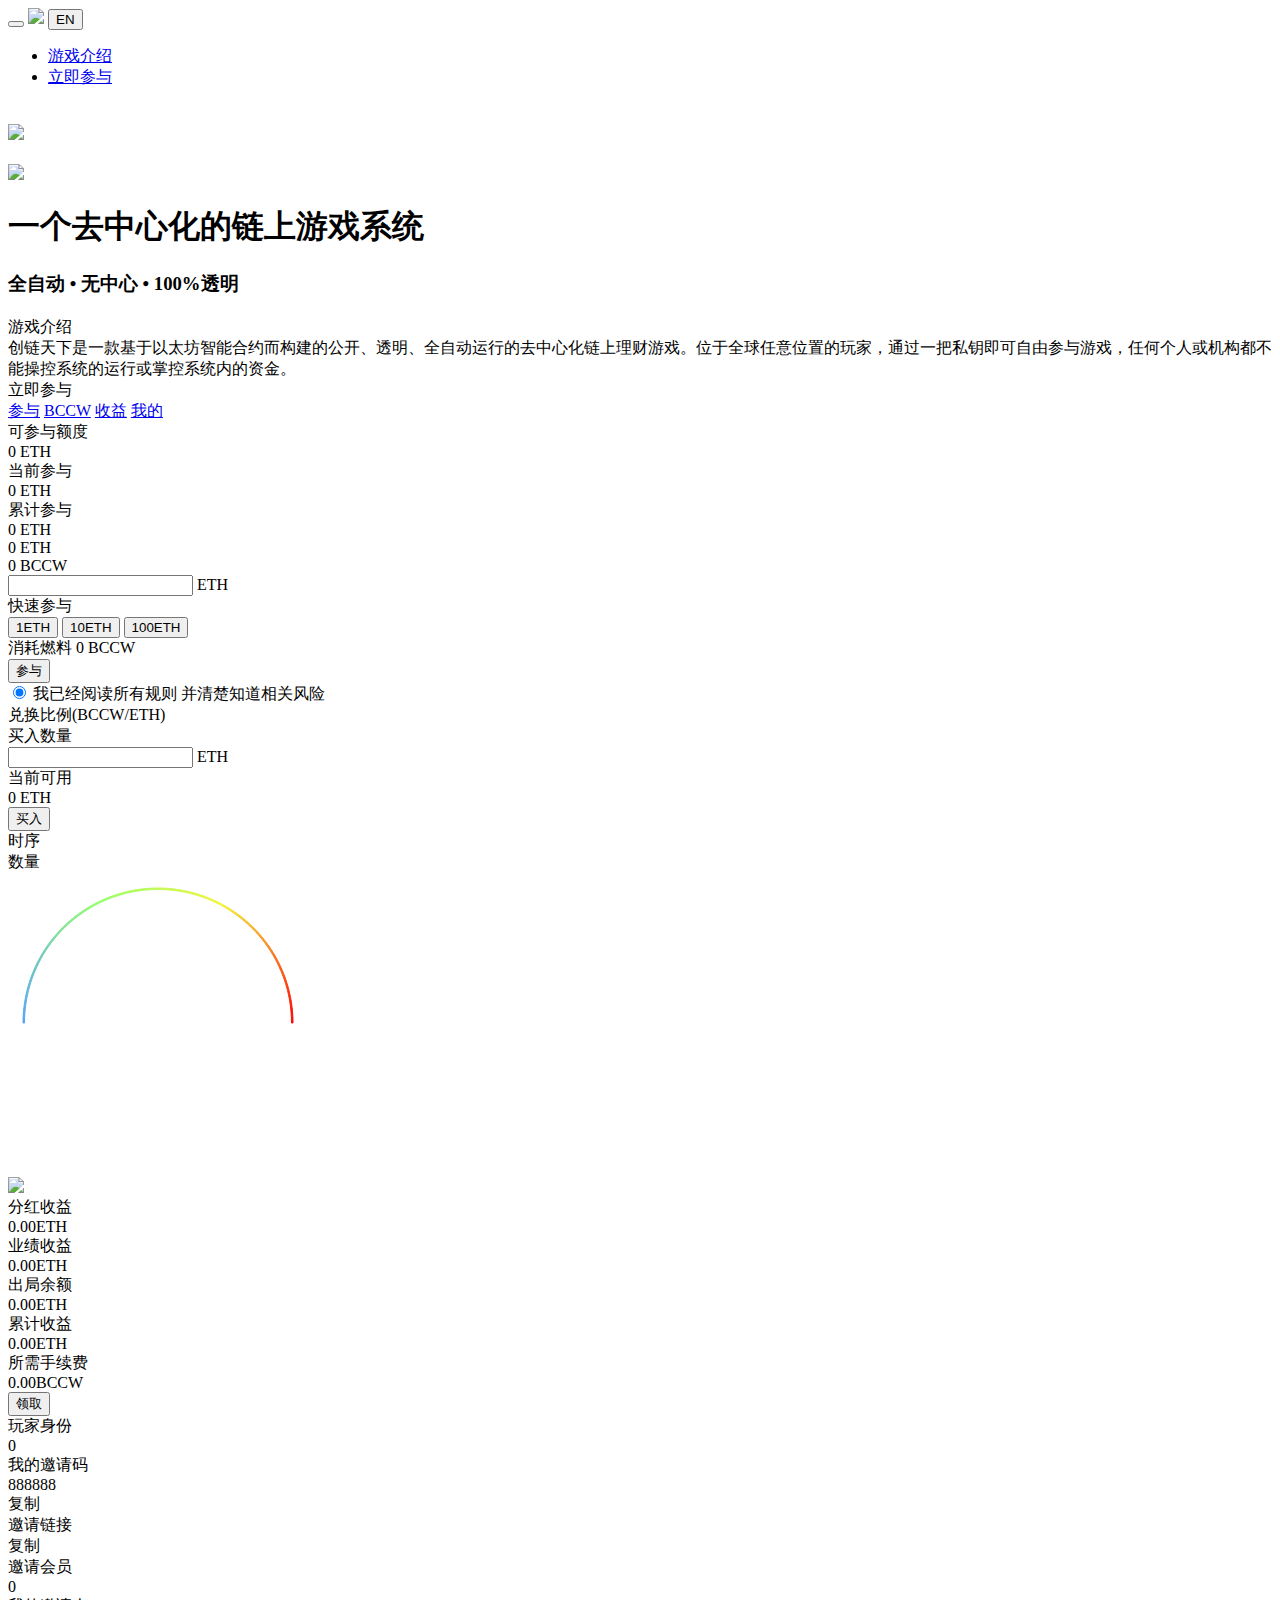
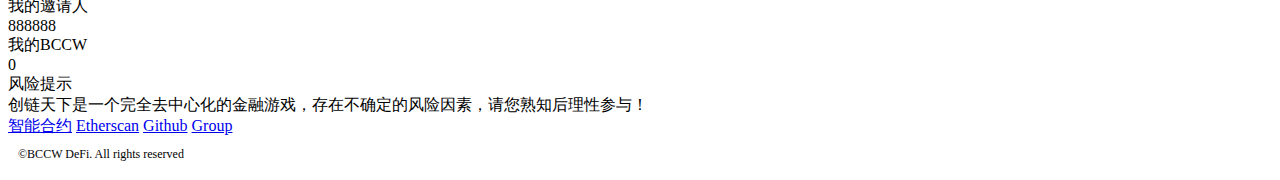
==== index.html @ 94ff4e09 "* change ERC20 Contract name." ====
<!doctype html>
<html lang="en">
<head>
    <!-- Required meta tags -->
    <meta charset="utf-8">
    <meta name="viewport" content="maximum-scale=1.0,minimum-scale=1.0,user-scalable=no,width=device-width,initial-scale=1.0,viewport-fit=cover,shrink-to-fit=no" />
    <!-- Bootstrap CSS -->
    <link rel="stylesheet" href="bootstrap-4.4.1-dist/css/bootstrap.min.css">
    <link href="cssfont/remixicon.css" rel="stylesheet">
    <link rel="stylesheet" href="css/index.css?v=32">
    <title>创链天下(Create chain world)-BCCW</title>
</head>
<body>
<nav class="navbar navbar-expand-lg navbar-dark bg-dark">
    <button class="navbar-toggler" type="button" data-toggle="collapse" data-target="#navbarColor01" aria-controls="navbarColor01" aria-expanded="false" aria-label="Toggle navigation">
        <span class="navbar-toggler-icon"></span>
    </button>
    <a class="navbar-brand" href="#"><img src="images/logo.png?v1" height="24"></a>
    <button class="btn btn-light" id="lang">EN</button>
    <div class="collapse navbar-collapse" id="navbarColor01">
        <ul class="navbar-nav mr-auto">
            <li class="nav-item">
                <a class="nav-link showAbout" i18n="menu.about" href="javascript:void(0)">游戏介绍</a>
            </li>
            <li class="nav-item active">
                <a class="nav-link" i18n="menu.join" href="index.html">立即参与</a>
            </li>
            <li class="nav-item" style="display: none">
                <a class="nav-link showStatistics" i18n="menu.statistics" href="javascript:void(0)">数据统计</a>
            </li>
        </ul>
    </div>
</nav>

<div class="container text-center">
    <img src="images/shoupingLogo.png?v1" style="width: 72px;margin-top: 20px;">
    <div class="clearfix"></div>
    <img src="images/ethTextEn.png?v1" style="margin-top: 20px;width: 128px;">
    <div class="clearfix"></div>
    <h1 i18n="ui.title">一个去中心化的链上游戏系统</h1>
    <h3 i18n="ui.desc" style="margin-bottom: 20px">全自动 • 无中心 • 100%透明</h3>
</div>
<div class="container mt-5 mb-4">
    <div class="text-center">
        <div class="boxTitle">
            <span i18n="menu.about">游戏介绍</span>
            <div class="titleLine"></div>
        </div>
    </div>
    <div class="box" i18n="ui.about">创链天下是一款基于以太坊智能合约而构建的公开、透明、全自动运行的去中心化链上理财游戏。位于全球任意位置的玩家，通过一把私钥即可自由参与游戏，任何个人或机构都不能操控系统的运行或掌控系统内的资金。</div>
</div>
<div class="container navbar-eth mt-5 mb-3">
    <div class="text-center">
        <div class="boxTitle">
            <span i18n="menu.join">立即参与</span>
            <div class="titleLine"></div>
        </div>
    </div>
    <div class="nav nav-tabs bg-transparent nav-fill" id="nav-tab" role="tablist">
        <a i18n="game.join" class="nav-item nav-link active" id="nav-home-tab" data-toggle="tab" href="#nav-home" role="tab" aria-controls="nav-home" aria-selected="true">参与</a>
        <a class="nav-item nav-link" id="nav-contract-tab" data-toggle="tab" href="#nav-contract" role="tab" aria-controls="nav-contract" aria-selected="false">BCCW</a>
        <a i18n="game.income" class="nav-item nav-link" id="nav-income-tab" data-toggle="tab" href="#nav-income" role="tab" aria-controls="nav-income" aria-selected="false">收益</a>
        <a i18n="game.my" class="nav-item nav-link" id="nav-me-tab" data-toggle="tab" href="#nav-me" role="tab" aria-controls="nav-me" aria-selected="false">我的</a>
    </div>
    <div class="tab-content" id="nav-tabContent">
        <div class="tab-pane fade show active" id="nav-home" role="tabpanel" aria-labelledby="nav-home-tab">
            <div class="d-flex justify-content-between">
                <div class="gameContent">
                    <div i18n="game.limited">可参与额度</div>
                    <div id="gameLimited">0 ETH</div>
                </div>
                <div class="gameContent">
                    <div i18n="game.participating">当前参与</div>
                    <div id="gameParticipating">0 ETH</div>
                </div>
                <div class="gameContent">
                    <div i18n="game.investment">累计参与</div>
                    <div id="gameInvestment">0 ETH</div>
                </div>
            </div>
            <div class="clearfix mt-3"></div>
            <div class="d-flex justify-content-between">
                <div><span class="text-purple ethBalance">0</span> ETH</div>
                <div><span class="text-purple bccwBalance" id="erc20">0</span> BCCW</div>
            </div>
            <div class="mt-2 amount">
                <input type="number" class="form-control form-control-lg input valuebuy"/>
                <label>ETH</label>
            </div>
            <div class="mt-4 d-flex justify-content-between align-items-center">
                <div i18n="game.choice">快速参与</div>
                <button class="btn btn-sm btn-outline-secondary text-white quickSelect" data-amount="1">1ETH</button>
                <button class="btn btn-sm btn-outline-secondary text-white quickSelect" data-amount="10">10ETH</button>
                <button class="btn btn-sm btn-outline-secondary text-white quickSelect" data-amount="100">100ETH</button>
            </div>
            <div class="mt-3 text-center"><span i18n="game.gas">消耗燃料</span> <span class="text-purple" id="fee">0</span> BCCW</div>
            <div class="mt-3 text-center"><button class="btn btn-lg btn-submit" data-type="buy" i18n="game.join">参与</button></div>
            <div class="mt-3 custom-control custom-radio text-center">
                <input type="radio" id="customRadio" name="customRadio" checked class="custom-control-input">
                <label class="custom-control-label" for="customRadio" i18n="game.protocol">我已经阅读所有规则 并清楚知道相关风险</label>
            </div>
        </div>
        <div class="tab-pane fade" id="nav-contract" role="tabpanel" aria-labelledby="nav-contract-tab">
           <div class="row">
               <div class="col">
                   <div class="form-group">
                       <label i18n="game.exRate">兑换比例(BCCW/ETH)</label>
                       <span class="form-control form-control-lg input text-center bccwbl"></span>
                   </div>
                   <div class="form-group">
                       <label i18n="game.buyAmount">买入数量</label>
                       <div class="mt-2 amount">
                           <input class="form-control form-control-lg input valuebccw"/>
                           <label>ETH</label>
                       </div>
                   </div>
                   <div class="d-flex justify-content-between">
                       <div i18n="game.available">当前可用</div>
                       <div class="ethBalance">0 ETH</div>
                   </div>
                   <div class="mt-3 text-center"><button class="btn btn-lg btn-block btn-submit" data-type="bccw" i18n="game.buy">买入</button></div>
               </div>
               <div class="col" id="exchangeList">
                   <div class="d-flex justify-content-between">
                       <div i18n="game.order">时序</div>
                       <div i18n="game.amount">数量</div>
                   </div>
               </div>
           </div>
        </div>
        <div class="tab-pane fade" id="nav-income" role="tabpanel" aria-labelledby="nav-income-tab">
            <div id="kedu" class="kedu">
                <svg version="1.1" viewBox="0 0 300 300" class= "absolute" style="width: 300px; height: 300px;">
                    <g transform="scale (1)" style="width: 300px; height: 300px;">
                        <path fill="rgb(88,164,250)" fill-opacity="1" stroke="rgb(88,164,250)" stroke-opacity="1" stroke-		width="1" stroke-dasharray="" d="M 15,149.99999999999997 L 15.084096594632939,145.2356523727099 L 		16.58316218802591,145.28858956856868 L 16.5,149.99999999999997 L 15,149.99999999999997 "> </path>
                        <path fill="rgb(90,167,245)" fill-opacity="1" stroke="rgb(90,167,245)" stroke-opacity="1" stroke-		width="1" stroke-dasharray="" d="M 15.084096594632939,145.2356523727099 L 							15.3362816046469,140.47724052928805 L 16.83254514237302,140.5830489678515 L 						16.58316218802591,145.28858956856868 L 15.084096594632939,145.2356523727099 ">
                        </path>
                        <path fill="rgb(92,170,241)" fill-opacity="1" stroke="rgb(92,170,241)" stroke-opacity="1" stroke-width="1" stroke-dasharray="" d="M 15.3362816046469,140.47724052928805 L 15.756240838922423,135.73069285835496 L 17.247838162934414,135.88924071548433 L 16.83254514237302,140.5830489678515 L 15.3362816046469,140.47724052928805 ">
                        </path>
                        <path fill="rgb(94,173,236)" fill-opacity="1" stroke="rgb(94,173,236)" stroke-opacity="1" stroke-width="1" stroke-dasharray="" d="M 15.756240838922423,135.73069285835496 L 16.343451080548675,131.00192296724978 L 17.828523846320337,131.21301271205812 L 17.247838162934414,135.88924071548433 L 15.756240838922423,135.73069285835496 ">
                        </path>
                        <path fill="rgb(96,176,232)" fill-opacity="1" stroke="rgb(96,176,232)" stroke-opacity="1" stroke-width="1" stroke-dasharray="" d="M 16.343451080548675,131.00192296724978 L 17.097180738686234,126.29682231441168 L 18.57387873047861,126.56019095536267 L 17.828523846320337,131.21301271205812 L 16.343451080548675,131.00192296724978 ">
                        </path>
                        <path fill="rgb(98,179,227)" fill-opacity="1" stroke="rgb(98,179,227)" stroke-opacity="1" stroke-width="1" stroke-dasharray="" d="M 17.097180738686234,126.29682231441168 L 18.01649076003855,121.62125286935643 L 19.48297419603813,121.93657228191914 L 18.57387873047861,126.56019095536267 L 17.097180738686234,126.29682231441168 ">
                        </path>
                        <path fill="rgb(100,182,223)" fill-opacity="1" stroke="rgb(100,182,223)" stroke-opacity="1" stroke-width="1" stroke-dasharray="" d="M 18.01649076003855,121.62125286935643 L 19.100235798795097,116.98103980939203 L 20.55467762325293,117.34791714484322 L 19.48297419603813,121.93657228191914 L 18.01649076003855,121.62125286935643 ">
                        </path>
                        <path fill="rgb(102,185,218)" fill-opacity="1" stroke="rgb(102,185,218)" stroke-opacity="1" stroke-width="1" stroke-dasharray="" d="M 19.100235798795097,116.98103980939203 L 20.347065643589815,112.38196426217357 L 21.787653803105457,112.7999424370383 L 20.55467762325293,117.34791714484322 L 19.100235798795097,116.98103980939203 ">
                        </path>
                        <path fill="rgb(104,187,214)" fill-opacity="1" stroke="rgb(104,187,214)" stroke-opacity="1" stroke-width="1" stroke-dasharray="" d="M 20.347065643589815,112.38196426217357 L 21.755426899696232,107.82975610313778 L 23.18036660081073,108.29831436865848 L 21.787653803105457,112.7999424370383 L 20.347065643589815,112.38196426217357 ">
                        </path>
                        <path fill="rgb(106,190,209)" fill-opacity="1" stroke="rgb(106,190,209)" stroke-opacity="1" stroke-width="1" stroke-dasharray="" d="M 21.755426899696232,107.82975610313778 L 23.323564924364007,103.33008681679195 L 24.73108086964885,103.84864140771649 L 23.18036660081073,108.29831436865848 L 21.755426899696232,107.82975610313778 ">
                        </path>
                        <path fill="rgb(108,193,205)" fill-opacity="1" stroke="rgb(108,193,205)" stroke-opacity="1" stroke-width="1" stroke-dasharray="" d="M 23.323564924364007,103.33008681679195 L 25.04952601288514,98.88856243075008 L 26.43786461274196,99.45646729263063 L 24.73108086964885,103.84864140771649 L 23.323564924364007,103.33008681679195 ">
                        </path>
                        <path fill="rgb(110,196,200)" fill-opacity="1" stroke="rgb(110,196,200)" stroke-opacity="1" stroke-width="1" stroke-dasharray="" d="M 25.04952601288514,98.88856243075008 L 26.931159832666836,94.51071653132107 L 28.298591390081654,95.1272641254175 L 26.43786461274196,99.45646729263063 L 25.04952601288514,98.88856243075008 ">
                        </path>
                        <path fill="rgb(112,199,196)" fill-opacity="1" stroke="rgb(112,199,196)" stroke-opacity="1" stroke-width="1" stroke-dasharray="" d="M 26.931159832666836,94.51071653132107 L 28.966122102278177,90.20200336934887 L 30.310942967808415,90.86642555413388 L 28.298591390081654,95.1272641254175 L 26.931159832666836,94.51071653132107 ">
                        </path>
                        <path fill="rgb(114,202,191)" fill-opacity="1" stroke="rgb(114,202,191)" stroke-opacity="1" stroke-width="1" stroke-dasharray="" d="M 28.966122102278177,90.20200336934887 L 31.15187751213267,85.96779106489544 L 32.472412206442314,86.67926005306327 L 30.310942967808415,90.86642555413388 L 28.966122102278177,90.20200336934887 ">
                        </path>
                        <path fill="rgb(116,205,187)" fill-opacity="1" stroke="rgb(116,205,187)" stroke-opacity="1" stroke-width="1" stroke-dasharray="" d="M 31.15187751213267,85.96779106489544 L 33.48570288316864,81.8133549192311 L 34.78030618446677,82.57098430901742 L 32.472412206442314,86.67926005306327 L 31.15187751213267,85.96779106489544 ">
                        </path>
                        <path fill="rgb(118,208,182)" fill-opacity="1" stroke="rgb(118,208,182)" stroke-opacity="1" stroke-width="1" stroke-dasharray="" d="M 33.48570288316864,81.8133549192311 L 35.964690559590935,77.74387084246658 L 37.23174955337326,78.54671672199473 L 34.78030618446677,82.57098430901742 L 33.48570288316864,81.8133549192311 ">
                        </path>
                        <path fill="rgb(120,211,178)" fill-opacity="1" stroke="rgb(120,211,178)" stroke-opacity="1" stroke-width="1" stroke-dasharray="" d="M 35.964690559590935,77.74387084246658 L 38.58575203144807,73.76440890501324 L 39.82368811998754,74.61147102829088 L 37.23174955337326,78.54671672199473 L 35.964690559590935,77.74387084246658 ">
                        </path>
                        <path fill="rgb(122,214,173)" fill-opacity="1" stroke="rgb(122,214,173)" stroke-opacity="1" stroke-width="1" stroke-dasharray="" d="M 38.58575203144807,73.76440890501324 L 41.345621782531026,69.8799270209069 L 42.552892651614016,70.77015005400794 L 39.82368811998754,74.61147102829088 L 38.58575203144807,73.76440890501324 ">
                        </path>
                        <path fill="rgb(124,217,169)" fill-opacity="1" stroke="rgb(124,217,169)" stroke-opacity="1" stroke-width="1" stroke-dasharray="" d="M 41.345621782531026,69.8799270209069 L 44.240861358799904,66.09526477086399 L 45.41596289925768,67.02753960674328 L 42.552892651614016,70.77015005400794 L 41.345621782531026,69.8799270209069 ">
                        </path>
                        <path fill="rgb(126,220,164)" fill-opacity="1" stroke="rgb(126,220,164)" stroke-opacity="1" stroke-width="1" stroke-dasharray="" d="M 44.240861358799904,66.09526477086399 L 47.267863652269355,62.415137372766964 L 48.40933183391081,63.38830251306956 L 45.41596289925768,67.02753960674328 L 44.240861358799904,66.09526477086399 ">
                        </path>
                        <path fill="rgb(128,223,160)" fill-opacity="1" stroke="rgb(128,223,160)" stroke-opacity="1" stroke-width="1" stroke-dasharray="" d="M 47.267863652269355,62.415137372766964 L 50.42285739501601,58.84412980708986 L 51.52927009062694,59.85697280923331 L 48.40933183391081,63.38830251306956 L 47.267863652269355,62.415137372766964 ">
                        </path>
                        <path fill="rgb(130,226,155)" fill-opacity="1" stroke="rgb(130,226,155)" stroke-opacity="1" stroke-width="1" stroke-dasharray="" d="M 50.42285739501601,58.84412980708986 L 53.701911857708666,55.38669110458355 L 54.77189061484523,56.4379500923104 L 51.52927009062694,59.85697280923331 L 50.42285739501601,58.84412980708986 ">
                        </path>
                        <path fill="rgb(132,229,151)" fill-opacity="1" stroke="rgb(132,229,151)" stroke-opacity="1" stroke-width="1" stroke-dasharray="" d="M 53.701911857708666,55.38669110458355 L 57.100941746807706,52.047128803337344 L 58.13315350517652,53.13549403885581 L 54.77189061484523,56.4379500923104 L 53.701911857708666,55.38669110458355 ">
                        </path>
                        <path fill="rgb(134,232,146)" fill-opacity="1" stroke="rgb(134,232,146)" stroke-opacity="1" stroke-width="1" stroke-dasharray="" d="M 57.100941746807706,52.047128803337344 L 60.61571229433194,48.829603582123084 L 61.60887104661714,49.95371909787728 L 58.13315350517652,53.13549403885581 L 57.100941746807706,52.047128803337344 ">
                        </path>
                        <path fill="rgb(136,234,142)" fill-opacity="1" stroke="rgb(136,234,142)" stroke-opacity="1" stroke-width="1" stroke-dasharray="" d="M 60.61571229433194,48.829603582123084 L 64.2418445338523,45.73812407670748 L 65.1947129279206,46.896589364744074 L 61.60887104661714,49.95371909787728 L 60.61571229433194,48.829603582123084 ">
                        </path>
                        <path fill="rgb(138,237,137)" fill-opacity="1" stroke="rgb(138,237,137)" stroke-opacity="1" stroke-width="1" stroke-dasharray="" d="M 64.2418445338523,45.73812407670748 L 67.97482075613861,42.77654188559106 L 68.88621163662597,43.96791364241783 L 65.1947129279206,46.896589364744074 L 64.2418445338523,45.73812407670748 ">
                        </path>
                        <path fill="rgb(140,240,133)" fill-opacity="1" stroke="rgb(140,240,133)" stroke-opacity="1" stroke-width="1" stroke-dasharray="" d="M 67.97482075613861,42.77654188559106 L 71.80999013766296,39.9485467713959 L 72.67876802502226,41.17134069615817 L 68.88621163662597,43.96791364241783 L 67.97482075613861,42.77654188559106 ">
                        </path>
                        <path fill="rgb(142,243,128)" fill-opacity="1" stroke="rgb(142,243,128)" stroke-opacity="1" stroke-width="1" stroke-dasharray="" d="M 71.80999013766296,39.9485467713959 L 75.74257453494641,37.25766206388121 L 76.56765704011367,38.51035470761586 L 72.67876802502226,41.17134069615817 L 71.80999013766296,39.9485467713959 ">
                        </path>
                        <path fill="rgb(144,246,124)" fill-opacity="1" stroke="rgb(144,246,124)" stroke-opacity="1" stroke-width="1" stroke-dasharray="" d="M 75.74257453494641,37.25766206388121 L 79.76767443753091,34.70724027031294 L 80.54803361044723,35.988270933976125 L 76.56765704011367,38.51035470761586 L 75.74257453494641,37.25766206388121 ">
                        </path>
                        <path fill="rgb(146,249,119)" fill-opacity="1" stroke="rgb(146,249,119)" stroke-opacity="1" stroke-width="1" stroke-dasharray="" d="M 79.76767443753091,34.70724027031294 L 83.88027507215914,32.3004588986573 L 84.61493868246848,33.608231577561114 L 80.54803361044723,35.988270933976125 L 79.76767443753091,34.70724027031294 ">
                        </path>
                        <path fill="rgb(148,252,115)" fill-opacity="1" stroke="rgb(148,252,115)" stroke-opacity="1" stroke-width="1" stroke-dasharray="" d="M 83.88027507215914,32.3004588986573 L 88.0752526505578,30.040316498801346 L 88.76330539888494,31.373201871036898 L 84.61493868246848,33.608231577561114 L 83.88027507215914,32.3004588986573 ">
                        </path>
                        <path fill="rgb(150,255,110)" fill-opacity="1" stroke="rgb(150,255,110)" stroke-opacity="1" stroke-width="1" stroke-dasharray="" d="M 88.0752526505578,30.040316498801346 L 92.34738075303923,27.929628926733542 L 92.98796541133879,29.285966383103172 L 88.76330539888494,31.373201871036898 L 88.0752526505578,30.040316498801346 ">
                        </path>
                        <path fill="rgb(153,255,108)" fill-opacity="1" stroke="rgb(153,255,108)" stroke-opacity="1" stroke-width="1" stroke-dasharray="" d="M 92.34738075303923,27.929628926733542 L 96.69133683997018,25.971025836337432 L 97.28365531952605,27.349125549267015 L 92.98796541133879,29.285966383103172 L 92.34738075303923,27.929628926733542 ">
                        </path>
                        <path fill="rgb(157,254,107)" fill-opacity="1" stroke="rgb(157,254,107)" stroke-opacity="1" stroke-width="1" stroke-dasharray="" d="M 96.69133683997018,25.971025836337432 L 101.10170888299285,24.166947403170667 L 101.64502322873739,25.565092432024315 L 97.28365531952605,27.349125549267015 L 96.69133683997018,25.971025836337432 ">
                        </path>
                        <path fill="rgb(160,254,105)" fill-opacity="1" stroke="rgb(160,254,105)" stroke-opacity="1" stroke-width="1" stroke-dasharray="" d="M 101.10170888299285,24.166947403170667 L 105.57300210773865,22.519641284309984 L 106.06663541765266,23.93608971448431 L 101.64502322873739,25.565092432024315 L 101.10170888299285,24.166947403170667 ">
                        </path>
                        <path fill="rgb(164,254,103)" fill-opacity="1" stroke="rgb(164,254,103)" stroke-opacity="1" stroke-width="1" stroke-dasharray="" d="M 105.57300210773865,22.519641284309984 L 110.09964583963266,21.031159818050412 L 110.54298310808119,22.46414693118318 L 106.06663541765266,23.93608971448431 L 105.57300210773865,22.519641284309984 ">
                        </path>
                        <path fill="rgb(167,253,102)" fill-opacity="1" stroke="rgb(167,253,102)" stroke-opacity="1" stroke-width="1" stroke-dasharray="" d="M 110.09964583963266,21.031159818050412 L 114.6760004442605,19.703357466947324 L 115.06848932821316,21.151097939536783 L 110.54298310808119,22.46414693118318 L 110.09964583963266,21.031159818050412 ">
                        </path>
                        <path fill="rgb(171,253,100)" fill-opacity="1" stroke="rgb(171,253,100)" stroke-opacity="1" stroke-width="1" stroke-dasharray="" d="M 114.6760004442605,19.703357466947324 L 119.29636435365063,18.537888507386953 L 119.6375158608323,19.99857863508265 L 115.06848932821316,21.151097939536783 L 114.6760004442605,19.703357466947324 ">
                        </path>
                        <path fill="rgb(174,252,98)" fill-opacity="1" stroke="rgb(174,252,98)" stroke-opacity="1" stroke-width="1" stroke-dasharray="" d="M 119.29636435365063,18.537888507386953 L 123.95498116971797,17.536204968564135 L 124.24437026783221,19.008024913357872 L 119.6375158608323,19.99857863508265 L 119.29636435365063,18.537888507386953 ">
                        </path>
                        <path fill="rgb(178,252,97)" fill-opacity="1" stroke="rgb(178,252,97)" stroke-opacity="1" stroke-width="1" stroke-dasharray="" d="M 123.95498116971797,17.536204968564135 L 128.64604683601897,16.699554823434653 L 128.88331298228542,18.18067088095205 L 124.24437026783221,19.008024913357872 L 123.95498116971797,17.536204968564135 ">
                        </path>
                        <path fill="rgb(181,252,95)" fill-opacity="1" stroke="rgb(181,252,95)" stroke-opacity="1" stroke-width="1" stroke-dasharray="" d="M 128.64604683601897,16.699554823434653 L 133.3637168688836,16.02898043389635 L 133.54856445922934,17.51754731796416 L 128.88331298228542,18.18067088095205 L 128.64604683601897,16.699554823434653 ">
                        </path>
                        <path fill="rgb(184,251,93)" fill-opacity="1" stroke="rgb(184,251,93)" stroke-opacity="1" stroke-width="1" stroke-dasharray="" d="M 133.3637168688836,16.02898043389635 L 138.10211363891378,15.525317252135977 L 138.23431237625917,17.019480393778906 L 133.54856445922934,17.51754731796416 L 133.3637168688836,16.02898043389635 ">
                        </path>
                        <path fill="rgb(188,251,92)" fill-opacity="1" stroke="rgb(188,251,92)" stroke-opacity="1" stroke-width="1" stroke-dasharray="" d="M 138.10211363891378,15.525317252135977 L 142.855333693778,15.189192779759907 L 142.93471887495824,16.687090637762594 L 138.23431237625917,17.019480393778906 L 138.10211363891378,15.525317252135977 ">
                        </path>
                        <path fill="rgb(191,251,90)" fill-opacity="1" stroke="rgb(191,251,90)" stroke-opacity="1" stroke-width="1" stroke-dasharray="" d="M 142.855333693778,15.189192779759907 L 147.61745511317764,15.021025786005197 L 147.64392783414235,16.520792166160703 L 142.93471887495824,16.687090637762594 L 142.855333693778,15.189192779759907 ">
                        </path>
                        <path fill="rgb(195,250,88)" fill-opacity="1" stroke="rgb(195,250,88)" stroke-opacity="1" stroke-width="1" stroke-dasharray="" d="M 147.61745511317764,15.021025786005197 L 152.3825448868224,15.021025786005197 L 152.35607216585768,16.520792166160703 L 147.64392783414235,16.520792166160703 L 147.61745511317764,15.021025786005197 ">
                        </path>
                        <path fill="rgb(198,250,87)" fill-opacity="1" stroke="rgb(198,250,87)" stroke-opacity="1" stroke-width="1" stroke-dasharray="" d="M 152.3825448868224,15.021025786005197 L 157.144666306222,15.189192779759907 L 157.06528112504176,16.687090637762594 L 152.35607216585768,16.520792166160703 L 152.3825448868224,15.021025786005197 ">
                        </path>
                        <path fill="rgb(202,249,85)" fill-opacity="1" stroke="rgb(202,249,85)" stroke-opacity="1" stroke-width="1" stroke-dasharray="" d="M 157.144666306222,15.189192779759907 L 161.89788636108625,15.525317252135977 L 161.76568762374083,17.019480393778906 L 157.06528112504176,16.687090637762594 L 157.144666306222,15.189192779759907 ">
                        </path>
                        <path fill="rgb(205,249,83)" fill-opacity="1" stroke="rgb(205,249,83)" stroke-opacity="1" stroke-width="1" stroke-dasharray="" d="M 161.89788636108625,15.525317252135977 L 166.63628313111641,16.02898043389635 L 166.4514355407707,17.51754731796416 L 161.76568762374083,17.019480393778906 L 161.89788636108625,15.525317252135977 ">
                        </path>
                        <path fill="rgb(209,249,82)" fill-opacity="1" stroke="rgb(209,249,82)" stroke-opacity="1" stroke-width="1" stroke-dasharray="" d="M 166.63628313111641,16.02898043389635 L 171.35395316398103,16.699554823434653 L 171.11668701771458,18.18067088095205 L 166.4514355407707,17.51754731796416 L 166.63628313111641,16.02898043389635 ">
                        </path>
                        <path fill="rgb(212,248,80)" fill-opacity="1" stroke="rgb(212,248,80)" stroke-opacity="1" stroke-width="1" stroke-dasharray="" d="M 171.35395316398103,16.699554823434653 L 176.04501883028206,17.536204968564135 L 175.75562973216782,19.008024913357872 L 171.11668701771458,18.18067088095205 L 171.35395316398103,16.699554823434653 ">
                        </path>
                        <path fill="rgb(215,248,78)" fill-opacity="1" stroke="rgb(215,248,78)" stroke-opacity="1" stroke-width="1" stroke-dasharray="" d="M 176.04501883028206,17.536204968564135 L 180.7036356463494,18.537888507386953 L 180.36248413916772,19.99857863508265 L 175.75562973216782,19.008024913357872 L 176.04501883028206,17.536204968564135 ">
                        </path>
                        <path fill="rgb(219,248,77)" fill-opacity="1" stroke="rgb(219,248,77)" stroke-opacity="1" stroke-width="1" stroke-dasharray="" d="M 180.7036356463494,18.537888507386953 L 185.32399955573948,19.703357466947296 L 184.93151067178684,21.151097939536783 L 180.36248413916772,19.99857863508265 L 180.7036356463494,18.537888507386953 ">
                        </path>
                        <path fill="rgb(222,247,75)" fill-opacity="1" stroke="rgb(222,247,75)" stroke-opacity="1" stroke-width="1" stroke-dasharray="" d="M 185.32399955573948,19.703357466947296 L 189.90035416036736,21.031159818050412 L 189.45701689191884,22.46414693118318 L 184.93151067178684,21.151097939536783 L 185.32399955573948,19.703357466947296 ">
                        </path>
                        <path fill="rgb(226,247,73)" fill-opacity="1" stroke="rgb(226,247,73)" stroke-opacity="1" stroke-width="1" stroke-dasharray="" d="M 189.90035416036736,21.031159818050412 L 194.42699789226134,22.519641284309984 L 193.93336458234734,23.93608971448431 L 189.45701689191884,22.46414693118318 L 189.90035416036736,21.031159818050412 ">
                        </path>
                        <path fill="rgb(229,246,72)" fill-opacity="1" stroke="rgb(229,246,72)" stroke-opacity="1" stroke-width="1" stroke-dasharray="" d="M 194.42699789226134,22.519641284309984 L 198.89829111700715,24.166947403170667 L 198.3549767712626,25.565092432024315 L 193.93336458234734,23.93608971448431 L 194.42699789226134,22.519641284309984 ">
                        </path>
                        <path fill="rgb(233,246,70)" fill-opacity="1" stroke="rgb(233,246,70)" stroke-opacity="1" stroke-width="1" stroke-dasharray="" d="M 198.89829111700715,24.166947403170667 L 203.30866316002982,25.971025836337432 L 202.71634468047392,27.349125549267015 L 198.3549767712626,25.565092432024315 L 198.89829111700715,24.166947403170667 ">
                        </path>
                        <path fill="rgb(236,246,68)" fill-opacity="1" stroke="rgb(236,246,68)" stroke-opacity="1" stroke-width="1" stroke-dasharray="" d="M 203.30866316002982,25.971025836337432 L 207.65261924696077,27.92962892673353 L 207.0120345886612,29.28596638310316 L 202.71634468047392,27.349125549267015 L 203.30866316002982,25.971025836337432 ">
                        </path>
                        <path fill="rgb(240,245,67)" fill-opacity="1" stroke="rgb(240,245,67)" stroke-opacity="1" stroke-width="1" stroke-dasharray="" d="M 207.65261924696077,27.92962892673353 L 211.9247473494422,30.04031649880136 L 211.23669460111506,31.373201871036912 L 207.0120345886612,29.28596638310316 L 207.65261924696077,27.92962892673353 ">
                        </path>
                        <path fill="rgb(243,245,65)" fill-opacity="1" stroke="rgb(243,245,65)" stroke-opacity="1" stroke-width="1" stroke-dasharray="" d="M 211.9247473494422,30.04031649880136 L 216.11972492784082,32.30045889865728 L 215.3850613175315,33.6082315775611 L 211.23669460111506,31.373201871036912 L 211.9247473494422,30.04031649880136 ">
                        </path>
                        <path fill="rgb(243,237,63)" fill-opacity="1" stroke="rgb(243,237,63)" stroke-opacity="1" stroke-width="1" stroke-dasharray="" d="M 216.11972492784082,32.30045889865728 L 220.2323255624691,34.70724027031294 L 219.45196638955275,35.988270933976125 L 215.3850613175315,33.6082315775611 L 216.11972492784082,32.30045889865728 ">
                        </path>
                        <path fill="rgb(244,229,61)" fill-opacity="1" stroke="rgb(244,229,61)" stroke-opacity="1" stroke-width="1" stroke-dasharray="" d="M 220.2323255624691,34.70724027031294 L 224.25742546505356,37.257662063881185 L 223.43234295988628,38.51035470761583 L 219.45196638955275,35.988270933976125 L 220.2323255624691,34.70724027031294 ">
                        </path>
                        <path fill="rgb(244,221,59)" fill-opacity="1" stroke="rgb(244,221,59)" stroke-opacity="1" stroke-width="1" stroke-dasharray="" d="M 224.25742546505356,37.257662063881185 L 228.19000986233704,39.9485467713959 L 227.32123197497774,41.17134069615817 L 223.43234295988628,38.51035470761583 L 224.25742546505356,37.257662063881185 ">
                        </path>
                        <path fill="rgb(245,213,57)" fill-opacity="1" stroke="rgb(245,213,57)" stroke-opacity="1" stroke-width="1" stroke-dasharray="" d="M 228.19000986233704,39.9485467713959 L 232.02517924386137,42.776541885591044 L 231.11378836337403,43.96791364241781 L 227.32123197497774,41.17134069615817 L 228.19000986233704,39.9485467713959 ">
                        </path>
                        <path fill="rgb(245,205,55)" fill-opacity="1" stroke="rgb(245,205,55)" stroke-opacity="1" stroke-width="1" stroke-dasharray="" d="M 232.02517924386137,42.776541885591044 L 235.7581554661477,45.73812407670752 L 234.8052870720794,46.8965893647441 L 231.11378836337403,43.96791364241781 L 232.02517924386137,42.776541885591044 ">
                        </path>
                        <path fill="rgb(245,198,52)" fill-opacity="1" stroke="rgb(245,198,52)" stroke-opacity="1" stroke-width="1" stroke-dasharray="" d="M 235.7581554661477,45.73812407670752 L 239.38428770566807,48.8296035821231 L 238.39112895338286,49.9537190978773 L 234.8052870720794,46.8965893647441 L 235.7581554661477,45.73812407670752 ">
                        </path>
                        <path fill="rgb(246,190,50)" fill-opacity="1" stroke="rgb(246,190,50)" stroke-opacity="1" stroke-width="1" stroke-dasharray="" d="M 239.38428770566807,48.8296035821231 L 242.8990582531923,52.04712880333736 L 241.86684649482348,53.135494038855825 L 238.39112895338286,49.9537190978773 L 239.38428770566807,48.8296035821231 ">
                        </path>
                        <path fill="rgb(246,182,48)" fill-opacity="1" stroke="rgb(246,182,48)" stroke-opacity="1" stroke-width="1" stroke-dasharray="" d="M 242.8990582531923,52.04712880333736 L 246.29808814229133,55.38669110458355 L 245.22810938515477,56.4379500923104 L 241.86684649482348,53.135494038855825 L 242.8990582531923,52.04712880333736 ">
                        </path>
                        <path fill="rgb(246,174,46)" fill-opacity="1" stroke="rgb(246,174,46)" stroke-opacity="1" stroke-width="1" stroke-dasharray="" d="M 246.29808814229133,55.38669110458355 L 249.577142604984,58.8441298070899 L 248.47072990937306,59.85697280923334 L 245.22810938515477,56.4379500923104 L 246.29808814229133,55.38669110458355 ">
                        </path>
                        <path fill="rgb(247,166,44)" fill-opacity="1" stroke="rgb(247,166,44)" stroke-opacity="1" stroke-width="1" stroke-dasharray="" d="M 249.577142604984,58.8441298070899 L 252.73213634773066,62.41513737276699 L 251.5906681660892,63.388302513069576 L 248.47072990937306,59.85697280923334 L 249.577142604984,58.8441298070899 ">
                        </path>
                        <path fill="rgb(247,158,42)" fill-opacity="1" stroke="rgb(247,158,42)" stroke-opacity="1" stroke-width="1" stroke-dasharray="" d="M 252.73213634773066,62.41513737276699 L 255.75913864120008,66.09526477086399 L 254.5840371007423,67.02753960674328 L 251.5906681660892,63.388302513069576 L 252.73213634773066,62.41513737276699 ">
                        </path>
                        <path fill="rgb(248,150,40)" fill-opacity="1" stroke="rgb(248,150,40)" stroke-opacity="1" stroke-width="1" stroke-dasharray="" d="M 255.75913864120008,66.09526477086399 L 258.65437821746895,69.87992702090689 L 257.447107348386,70.77015005400793 L 254.5840371007423,67.02753960674328 L 255.75913864120008,66.09526477086399 ">
                        </path>
                        <path fill="rgb(248,142,38)" fill-opacity="1" stroke="rgb(248,142,38)" stroke-opacity="1" stroke-width="1" stroke-dasharray="" d="M 258.65437821746895,69.87992702090689 L 261.41424796855193,73.76440890501328 L 260.17631188001246,74.61147102829091 L 257.447107348386,70.77015005400793 L 258.65437821746895,69.87992702090689 ">
                        </path>
                        <path fill="rgb(248,134,36)" fill-opacity="1" stroke="rgb(248,134,36)" stroke-opacity="1" stroke-width="1" stroke-dasharray="" d="M 261.41424796855193,73.76440890501328 L 264.0353094404091,77.74387084246658 L 262.7682504466268,78.54671672199473 L 260.17631188001246,74.61147102829091 L 261.41424796855193,73.76440890501328 ">
                        </path>
                        <path fill="rgb(249,126,34)" fill-opacity="1" stroke="rgb(249,126,34)" stroke-opacity="1" stroke-width="1" stroke-dasharray="" d="M 264.0353094404091,77.74387084246658 L 266.51429711683136,81.8133549192311 L 265.2196938155332,82.57098430901742 L 262.7682504466268,78.54671672199473 L 264.0353094404091,77.74387084246658 ">
                        </path>
                        <path fill="rgb(249,119,31)" fill-opacity="1" stroke="rgb(249,119,31)" stroke-opacity="1" stroke-width="1" stroke-dasharray="" d="M 266.51429711683136,81.8133549192311 L 268.84812248786733,85.96779106489542 L 267.5275877935577,86.67926005306325 L 265.2196938155332,82.57098430901742 L 266.51429711683136,81.8133549192311 ">
                        </path>
                        <path fill="rgb(250,111,29)" fill-opacity="1" stroke="rgb(250,111,29)" stroke-opacity="1" stroke-width="1" stroke-dasharray="" d="M 268.84812248786733,85.96779106489542 L 271.0338778977218,90.20200336934889 L 269.6890570321916,90.86642555413391 L 267.5275877935577,86.67926005306325 L 268.84812248786733,85.96779106489542 ">
                        </path>
                        <path fill="rgb(250,103,27)" fill-opacity="1" stroke="rgb(250,103,27)" stroke-opacity="1" stroke-width="1" stroke-dasharray="" d="M 271.0338778977218,90.20200336934889 L 273.0688401673331,94.51071653132104 L 271.7014086099183,95.12726412541747 L 269.6890570321916,90.86642555413391 L 271.0338778977218,90.20200336934889 ">
                        </path>
                        <path fill="rgb(250,95,25)" fill-opacity="1" stroke="rgb(250,95,25)" stroke-opacity="1" stroke-width="1" stroke-dasharray="" d="M 273.0688401673331,94.51071653132104 L 274.95047398711483,98.88856243075008 L 273.562135387258,99.45646729263063 L 271.7014086099183,95.12726412541747 L 273.0688401673331,94.51071653132104 ">
                        </path>
                        <path fill="rgb(251,87,23)" fill-opacity="1" stroke="rgb(251,87,23)" stroke-opacity="1" stroke-width="1" stroke-dasharray="" d="M 274.95047398711483,98.88856243075008 L 276.676435075636,103.33008681679192 L 275.26891913035115,103.84864140771646 L 273.562135387258,99.45646729263063 L 274.95047398711483,98.88856243075008 ">
                        </path>
                        <path fill="rgb(251,79,21)" fill-opacity="1" stroke="rgb(251,79,21)" stroke-opacity="1" stroke-width="1" stroke-dasharray="" d="M 276.676435075636,103.33008681679192 L 278.2445731003038,107.82975610313781 L 276.8196333991893,108.29831436865851 L 275.26891913035115,103.84864140771646 L 276.676435075636,103.33008681679192 ">
                        </path>
                        <path fill="rgb(252,71,19)" fill-opacity="1" stroke="rgb(252,71,19)" stroke-opacity="1" stroke-width="1" stroke-dasharray="" d="M 278.2445731003038,107.82975610313781 L 279.65293435641024,112.38196426217357 L 278.21234619689454,112.79994243703831 L 276.8196333991893,108.29831436865851 L 278.2445731003038,107.82975610313781 ">
                        </path>
                        <path fill="rgb(252,63,17)" fill-opacity="1" stroke="rgb(252,63,17)" stroke-opacity="1" stroke-width="1" stroke-dasharray="" d="M 279.65293435641024,112.38196426217357 L 280.8997642012049,116.98103980939203 L 279.4453223767471,117.34791714484322 L 278.21234619689454,112.79994243703831 L 279.65293435641024,112.38196426217357 ">
                        </path>
                        <path fill="rgb(252,55,15)" fill-opacity="1" stroke="rgb(252,55,15)" stroke-opacity="1" stroke-width="1" stroke-dasharray="" d="M 280.8997642012049,116.98103980939203 L 281.98350923996145,121.62125286935643 L 280.5170258039619,121.93657228191913 L 279.4453223767471,117.34791714484322 L 280.8997642012049,116.98103980939203 ">
                        </path>
                        <path fill="rgb(253,47,13)" fill-opacity="1" stroke="rgb(253,47,13)" stroke-opacity="1" stroke-width="1" stroke-dasharray="" d="M 281.98350923996145,121.62125286935643 L 282.90281926131377,126.29682231441171 L 281.4261212695214,126.5601909553627 L 280.5170258039619,121.93657228191913 L 281.98350923996145,121.62125286935643 ">
                        </path>
                        <path fill="rgb(253,40,10)" fill-opacity="1" stroke="rgb(253,40,10)" stroke-opacity="1" stroke-width="1" stroke-dasharray="" d="M 282.90281926131377,126.29682231441171 L 283.6565489194513,131.00192296724978 L 282.1714761536797,131.21301271205812 L 281.4261212695214,126.5601909553627 L 282.90281926131377,126.29682231441171 ">
                        </path>
                        <path fill="rgb(253,32,8)" fill-opacity="1" stroke="rgb(253,32,8)" stroke-opacity="1" stroke-width="1" stroke-dasharray="" d="M 283.6565489194513,131.00192296724978 L 284.2437591610776,135.73069285835496 L 282.7521618370656,135.88924071548433 L 282.1714761536797,131.21301271205812 L 283.6565489194513,131.00192296724978 ">
                        </path>
                        <path fill="rgb(254,24,6)" fill-opacity="1" stroke="rgb(254,24,6)" stroke-opacity="1" stroke-width="1" stroke-dasharray="" d="M 284.2437591610776,135.73069285835496 L 284.6637183953531,140.47724052928803 L 283.167454857627,140.58304896785148 L 282.7521618370656,135.88924071548433 L 284.2437591610776,135.73069285835496 ">
                        </path>
                        <path fill="rgb(254,16,4)" fill-opacity="1" stroke="rgb(254,16,4)" stroke-opacity="1" stroke-width="1" stroke-dasharray="" d="M 284.6637183953531,140.47724052928803 L 284.9159034053671,145.23565237270992 L 283.4168378119741,145.2885895685687 L 283.167454857627,140.58304896785148 L 284.6637183953531,140.47724052928803 ">
                        </path>
                        <path fill="rgb(255,8,2)" fill-opacity="1" stroke="rgb(255,8,2)" stroke-opacity="1" stroke-width="1" stroke-dasharray="" d="M 284.9159034053671,145.23565237270992 L 285,150 L 283.5,150 L 283.4168378119741,145.2885895685687 L 284.9159034053671,145.23565237270992 ">
                        </path>
                    </g>
                </svg>
                <div class="ruler-text"></div>
                <img src="images/power.png">
                <div class="absolute kedu-text-container text-center" id="kedu-text"></div>
            </div>
            <div class="income_list">
                <div class="d-flex justify-content-between">
                    <div>
                        <i class="text-purple ri-inbox-archive-line"></i>
                        <span i18n="income.text1">分红收益</span>
                    </div>
                    <div id="share">0.00ETH</div>
                </div>
                <div class="d-flex justify-content-between">
                    <div>
                        <i class="text-purple ri-share-line"></i>
                        <span i18n="income.text2">业绩收益</span>
                    </div>
                    <div id="results">0.00ETH</div>
                </div>
                <div class="d-flex justify-content-between">
                    <div>
                        <i class="text-purple ri-logout-circle-line"></i>
                        <span i18n="income.text3">出局余额</span>
                    </div>
                    <div id="exit">0.00ETH</div>
                </div>
                <div class="d-flex justify-content-between">
                    <div>
                        <i class="text-purple ri-contrast-drop-line"></i>
                        <span i18n="income.text4">累计收益</span>
                    </div>
                    <div id="total">0.00ETH</div>
                </div>
                <div class="d-flex justify-content-between">
                    <div>
                        <i class="text-purple ri-water-flash-line"></i>
                        <span i18n="income.text5">所需手续费</span>
                    </div>
                    <div id="withdrawFee">0.00BCCW</div>
                </div>
            </div>
            <div class="mt-3 text-center"><button class="btn btn-lg btn-submit" data-type="withdraw" i18n="income.text6">领取</button></div>
        </div>
        <div class="tab-pane fade" id="nav-me" role="tabpanel" aria-labelledby="nav-me-tab">

            <div class="income_list">
                <div class="d-flex justify-content-between">
                    <div>
                        <i class="text-purple ri-profile-line"></i>
                        <span i18n="my.text1">玩家身份</span>
                    </div>
                    <div id="identity">0</div>
                </div>
                <div class="d-flex justify-content-between">
                    <div>
                        <i class="text-purple ri-send-plane-line"></i>
                        <span i18n="my.text2">我的邀请码</span>
                    </div>
                    <div id="invite" class="copy" data-clipboard-target="#invite">888888</div>
                    <div class="copy" data-clipboard-target="#invite" i18n="public.copy">复制</div>
                </div>
                <div class="d-flex justify-content-between">
                    <div style="white-space: nowrap">
                        <i class="text-purple ri-links-line"></i>
                        <span i18n="my.text3">邀请链接</span> &nbsp;
                    </div>
                    <div id="inviteUrl" class="copy" data-clipboard-target="#inviteUrl" style="white-space: nowrap;overflow: hidden;text-overflow: ellipsis;"></div>
                    <div class="copy" data-clipboard-target="#inviteUrl" style="white-space: nowrap;" i18n="public.copy">复制</div>
                </div>
                <div class="d-flex justify-content-between">
                    <div>
                        <i class="text-purple ri-list-check-2"></i>
                        <span i18n="my.text4">邀请会员</span>
                    </div>
                    <div id="child">0</div>
                </div>
                <div class="d-flex justify-content-between">
                    <div>
                        <i class="text-purple ri-parent-line"></i>
                        <span i18n="my.text5">我的邀请人</span>
                    </div>
                    <div id="father">888888</div>
                </div>
                <div class="d-flex justify-content-between" style="border: none">
                    <div>
                        <i class="text-purple ri-wallet-2-line"></i>
                        <span i18n="my.text6">我的BCCW</span>
                    </div>
                    <div class="bccwBalance">0</div>
                </div>
            </div>
        </div>
    </div>
</div>
<div class="container mt-5 mb-3" style="display: none">
    <div class="text-center">
        <div class="boxTitle">
            <span i18n="menu.statistics">数据统计</span>
            <div class="titleLine"></div>
        </div>
    </div>

</div>
<div class="container mt-5 mb-3">
    <div class="text-center">
        <div class="boxTitle">
            <span i18n="ui.waring">风险提示</span>
            <div class="titleLine"></div>
        </div>
    </div>
    <div class="box" i18n="ui.waringDesc">创链天下是一个完全去中心化的金融游戏，存在不确定的风险因素，请您熟知后理性参与！</div>
</div>
<div class="container d-flex justify-content-between link">
    <a href="contract.html" i18n="link.contract">智能合约</a>
    <a href="https://cn.etherscan.com" >Etherscan</a>
    <a href="https://github.com" >Github</a>
    <a href="javascript:;">Group</a>
</div>
<div class="text-center" style="font-size: 12px;padding: 10px">&copy;BCCW DeFi. All rights reserved</div>
<div id="about-cn" style="display: none">
    <div class="box" style="font-size: 12px;background-color: #0a0a0a;color: #fff">
        <div>创链天下是一个完全去中心化的金融游戏，存在不确定的风险因素，请您熟知以下规则后理性参与：</div>
        <p>一、创链天下风险准则：</p>
        <ol>
            <li>不准向他人做任何形式的承诺和保障；</li>
            <li>不准夸大事实向他人宣传；</li>
            <li>不准收取任何会员的资金；</li>
            <li>不准用任何特殊协议吸引他人；</li>
            <li>充分了解以后方可与他人分享；</li>
            <li>不能破坏以上任何条例。</li>
        </ol>
        <p>二、创链天下玩法规则：</p>
        <ol>
            <li>每日静态分红比例由图灵算法决定；</li>
            <li>参与方式：100%ETH+5%BCCW；</li>
            <li>分红收益+推广收益3倍出局,需再次参与才能享受相关收益；</li>
            <li>小奖池约为每日上午8点开奖，由每天参与20ETH的5名随机玩家平均分配；</li>
            <li>大奖池倒计时36小时结束，奖励给最后500名玩家，第1名：100倍，第2-6倍：5倍，第7名以后3倍；</li>
            <li>当创链天下出现系统性风险的时候，预警线将会做出提醒并根据预警线安全系数而决定到账额度；</li>
        </ol>
    </div>
</div>
<div id="about-en" style="display: none">
    <div class="box" style="font-size: 12px;">
        <div>Create chain world is a completely decentralized financial game with uncertain risk factors. Please participate rationally after you are familiar with the following rules:</div>
        <p>一、Create chain world Risk Tips:</p>
        <ol>
            <li>It is prohibited to make any form of commitment and guarantee to others;</li>
            <li>It is forbidden to exaggerate the facts；</li>
            <li>It is  prohibited to collect funds from any member;</li>
            <li>Do not use any special agreement to attract others;</li>
            <li>You cant sharing with others before fully understanding;</li>
            <li>The above regulations must be observed.</li>
        </ol>
        <p>二、Create chain world Rules:</p>
        <ol>
            <li>The daily revenue is determined by Turing algorithm ;</li>
            <li>Participation: 100% ETH+ 5% BCCW;</li>
            <li>Dividend income + promotion income 3 times out of the game, need to participate again;</li>
            <li>The small prize pool will open at 8:00 a.m. every day and will be distributed equally by 5 random players participating in 20eth every day;</li>
            <li>When the grand prize pool ends in 36 hours，Reward to the last 500 players: the first player: 100 times,;the second to the sixth player: 5 times; and the other players:3 times;</li>
            <li>When there is a systemic risk, the Warning line will prompting，and withdraw the cash in limit according to the warning safety value;</li>
        </ol>
    </div>
</div>
<script src="js/jquery-1.12.4.min.js"></script>
<script src="bootstrap-4.4.1-dist/js/bootstrap.min.js"></script>
<script src="clipboard.js-2.0.6/clipboard.min.js"></script>
<script src="js/web3.min.js"></script>
<script src="js/truffle-contract.js"></script>
<script src="js/layer/layer.js"></script>
<script src="js/jquery.i18n.min.js"></script>
<script src="js/index.js?v=9"></script>
</body>
</html>
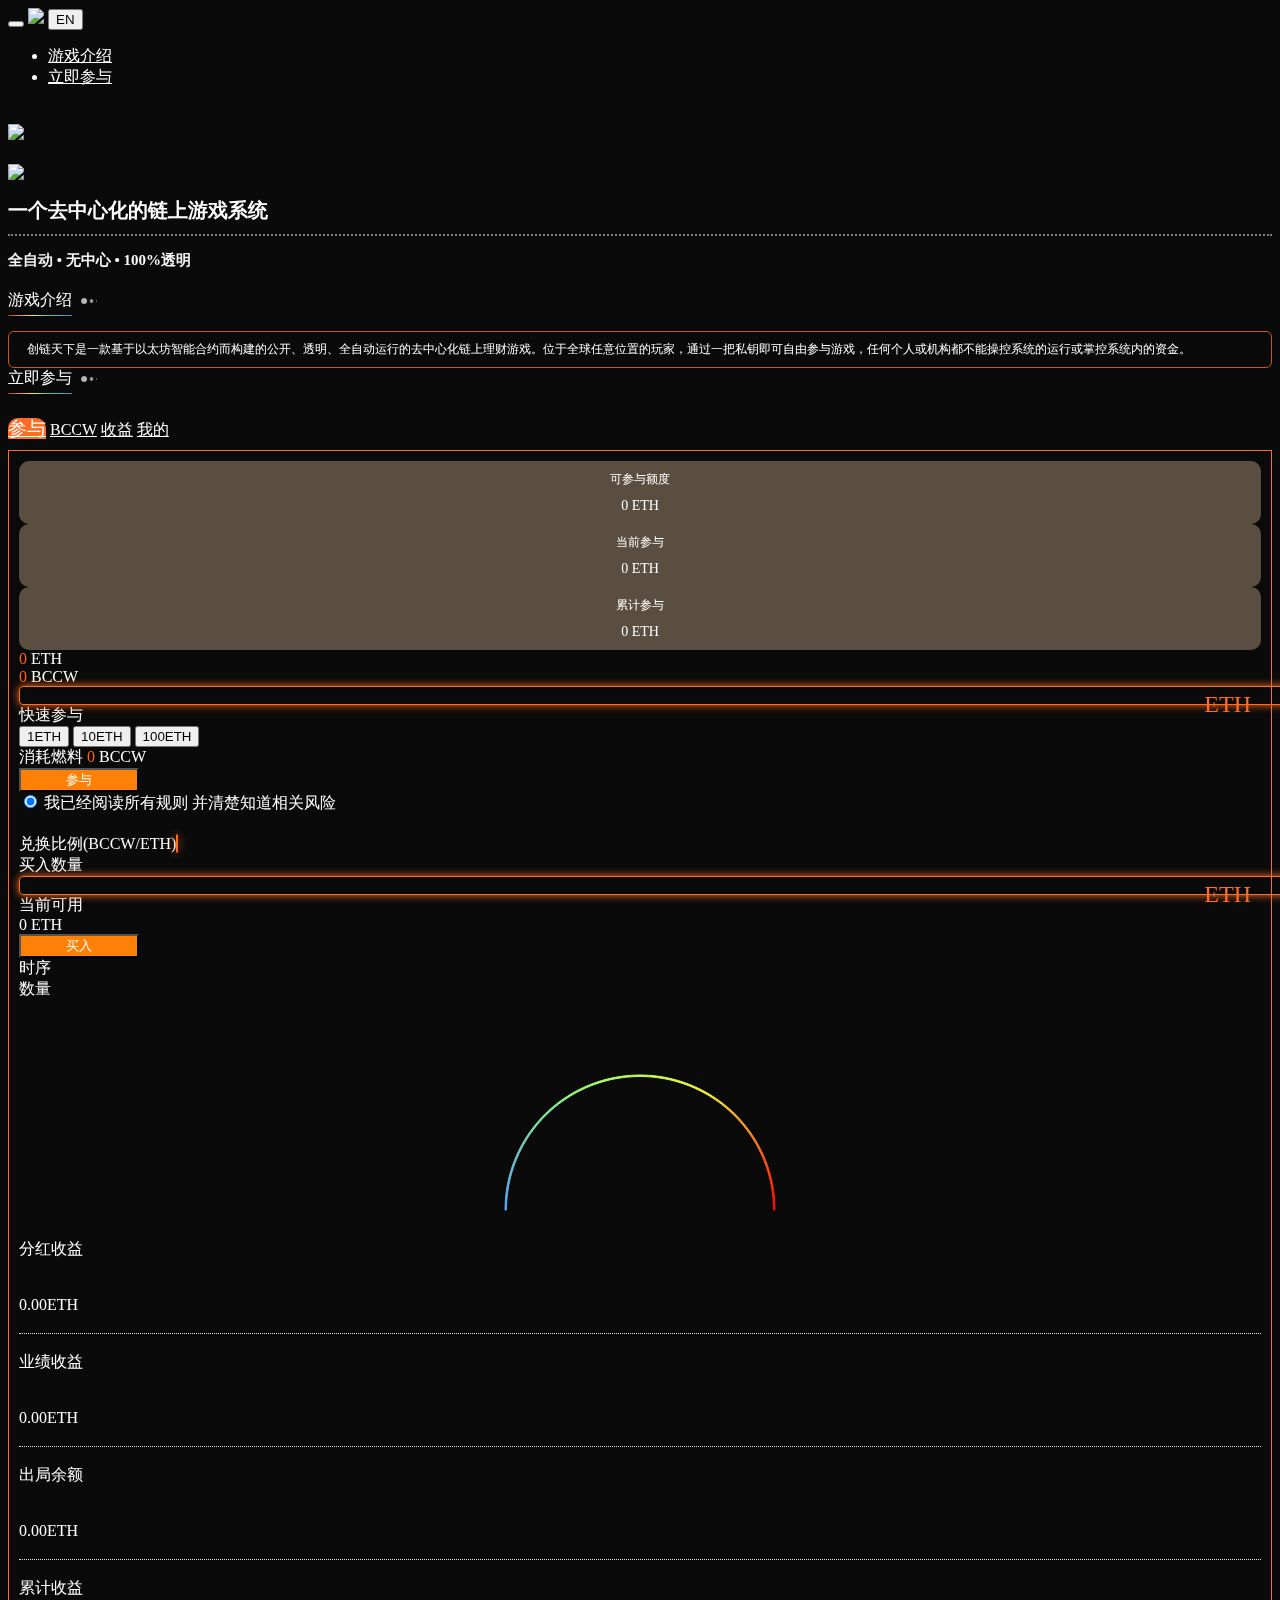
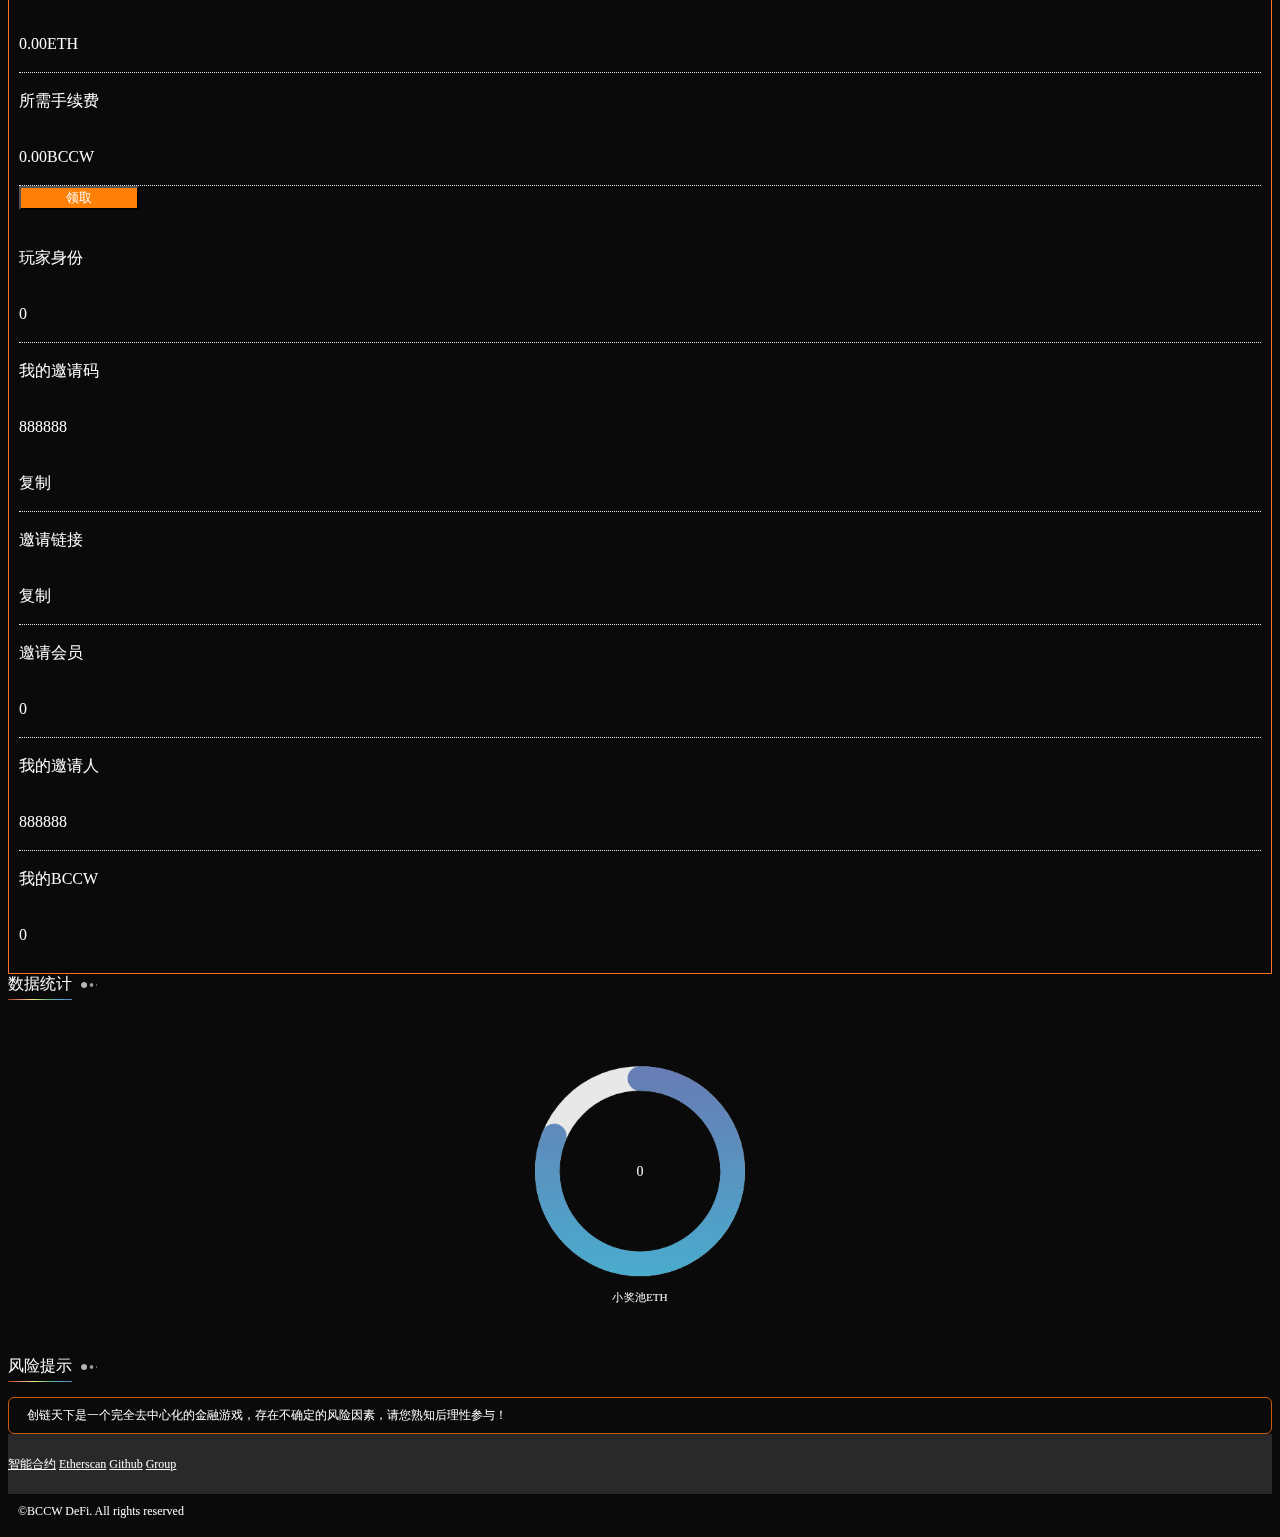
==== commit e6370e63: "* Add bounus." ====
--- a/index.html
+++ b/index.html
@@ -7,7 +7,8 @@
     <!-- Bootstrap CSS -->
     <link rel="stylesheet" href="bootstrap-4.4.1-dist/css/bootstrap.min.css">
     <link href="cssfont/remixicon.css" rel="stylesheet">
-    <link rel="stylesheet" href="css/index.css?v=32">
+    <link rel="stylesheet" href="css/index.css?v=33">
+    <link rel="stylesheet" href="css/swiper.min.css">
     <title>创链天下(Create chain world)-BCCW</title>
 </head>
 <body>
@@ -405,14 +406,52 @@
         </div>
     </div>
 </div>
-<div class="container mt-5 mb-3" style="display: none">
+<div class="container mt-5 mb-3">
     <div class="text-center">
         <div class="boxTitle">
             <span i18n="menu.statistics">数据统计</span>
             <div class="titleLine"></div>
         </div>
     </div>
-
+    <div class="swiper-container">
+        <div class="swiper-wrapper">
+            <div class="swiper-slide">
+                <div class="dataSource">
+                    <img src="images/circle1.png">
+                    <div class="indicator0">0</div>
+                </div>
+                <p>小奖池ETH</p>
+            </div>
+            <div class="swiper-slide">
+                <div class="dataSource">
+                    <img src="images/circle2.png">
+                    <div class="indicator1"><span class="a">00</span>:<span class="b">00</span></div>
+                </div>
+                <p>幸运池倒计时</p>
+            </div>
+            <div class="swiper-slide">
+                <div class="dataSource">
+                    <img src="images/circle3.png">
+                    <div class="indicator2">0</div>
+                </div>
+                <p>当前兑换比例</p>
+            </div>
+            <div class="swiper-slide">
+                <div class="dataSource">
+                    <img src="images/circle4.png">
+                    <div class="indicator3">0</div>
+                </div>
+                <p>累计燃烧BCCW</p>
+            </div>
+            <div class="swiper-slide">
+                <div class="dataSource">
+                    <img src="images/circle5.png">
+                    <div class="indicator4">0</div>
+                </div>
+                <p>大奖池ETH</p>
+            </div>
+        </div>
+    </div>
 </div>
 <div class="container mt-5 mb-3">
     <div class="text-center">
@@ -480,9 +519,11 @@
 <script src="bootstrap-4.4.1-dist/js/bootstrap.min.js"></script>
 <script src="clipboard.js-2.0.6/clipboard.min.js"></script>
 <script src="js/web3.min.js"></script>
+<script src="js/swiper.min.js"></script>
 <script src="js/truffle-contract.js"></script>
 <script src="js/layer/layer.js"></script>
 <script src="js/jquery.i18n.min.js"></script>
-<script src="js/index.js?v=9"></script>
+<script src="js/radialIndicator.js"></script>
+<script src="js/index.js?v=27"></script>
 </body>
 </html>
--- a/css/index.css
+++ b/css/index.css
@@ -0,0 +1,302 @@
+body{background-color: #0a0a0a;color: #fff;}
+body:before{
+    position: fixed;
+    content: "";
+    background-image: url("../images/bg.jpg");
+    background-repeat: no-repeat;
+    background-size: cover;
+    width: 100vw;
+    height: 100vh;
+    z-index: -1;
+}
+a{color: #fff;}
+h1 {
+    font-size: 20px;
+    white-space: nowrap;
+    margin: 13px 0 10px;
+    padding-bottom: 10px;
+    border-bottom: 2px dotted grey;
+}
+
+h3 {
+    color: #f5f5f5;
+    font-size: 15px;
+}
+.boxTitle {
+    font-size: 16px;
+    margin-bottom: 20px;
+    display: inline-block;
+    position: relative;
+    text-align: center;
+    box-sizing: border-box;
+}
+.boxTitle:after, .boxTitle:before {
+    content: "";
+    position: absolute;
+    top: 50%;
+    -webkit-transform: translateY(-50%);
+    transform:translateY(-50%);
+    width: 16px;
+    height: 6px;
+    background-size: 100% 100%;
+    background-repeat: no-repeat;
+}
+.boxTitle:before {
+    right: -25px;
+    background-image: url("[data-uri]")
+}
+.boxTitle:after {
+    left: -25px;
+    background-image: url("[data-uri]")
+}
+.titleLine {
+    width: 100%;
+    height: 1px;
+    background: -webkit-gradient(linear,left top,right top,from(#a23d0a),color-stop(#e49077),color-stop(#f6ed7b),color-stop(#73bb81),color-stop(#4aacce),to(#677db4));
+    background: linear-gradient(90deg, #a2430d,#e49077,#f6ed7b,#73bb81,#4aacce,#677db4);
+    position: absolute;
+    bottom: -5px;
+}
+.box {
+    word-break: break-word;
+    font-size: 12px;
+    border: 1px solid #ca5a0c;
+    padding: 9px 18px;
+    border-radius: 6px;
+}
+
+.PartnerList{display: flex;
+    flex-wrap: wrap;
+    -webkit-box-pack: center;
+    justify-content: center;}
+.PartnerList a{text-align: center;
+    margin-bottom: 15px;
+    -webkit-box-orient: vertical;
+    -webkit-box-direction: normal;
+    flex-direction: column;
+    -webkit-box-align: center;
+    align-items: center;
+    color: #fff;
+    font-size: 12px;padding: 10px;}
+.PartnerList a img{width: 40px;}
+.PartnerList a span{display: block}
+
+.gameContent{border-radius: 10px;background-color: #594e3f;text-align: center;font-size: 12px;padding:10px 20px}
+.gameContent div:last-child{margin-top: 10px;font-size: 14px}
+.link{background-color: #292929;height: 60px;line-height: 60px;font-size: 12px}
+.navbar-eth .nav-tabs{border-bottom: unset}
+.navbar-eth .nav-item {
+    border-radius: 10px 10px 0 0;
+    line-height: 2.5rem;
+    color: #fff;
+}
+.text-purple{color: #ff621a
+}
+.navbar-eth .nav-item.active{background-color: #ff6c24;color: #fff;border-color: #ff6c24;font-size: 1.2rem}
+.navbar-eth .nav-item:hover{border: unset}
+.navbar-eth .tab-content{border: 1px solid #ff6c24;color: #fff;}
+.navbar-eth .tab-content .tab-pane{padding: 10px}
+
+.amount{position: relative}
+.amount label{position: absolute;right: 10px; top:5px; color:#ff6c24;font-size: 24px;}
+.amount input{padding-right: 60px;}
+.input{
+    border: 1px solid #ff6c24!important;
+    background-color: transparent;
+    border-radius: 4px;
+    width: 100%;
+    -webkit-box-shadow: 0 0 8px #ff6c24; /*点击input 外阴影*/
+    -moz-box-shadow: 0 0 8px #ff6c24;
+    box-shadow: 0 0 8px #ff6c24;
+    color: #fff!important;
+}
+.input::-webkit-outer-spin-button, .input::-webkit-inner-spin-button { -webkit-appearance: none; }
+.input[type="number"]{ -moz-appearance: textfield; }
+.input:focus{ background-color: transparent }
+
+.btn-submit{min-width: 120px;background-color: #ff8007; color: #fff;}
+
+.income_list > div{border-bottom: 1px lavender dotted;line-height: 56px;font-size: 16px;}
+
+
+.kedu{
+    transform-origin: 0px 0px;
+    align-items: stretch;
+    align-content: flex-start;
+    padding: 0px; width: 300px; height: 161px;
+    margin:40px auto 0 auto;
+    /*!*-------------------缩放大小*****!********************缩放大小******/
+    transform: translate(0px, 0px) scale(1, 1);
+}
+.ruler-text{
+    position: absolute;
+    bottom:-8px;
+    left: 0;
+    right: 0;
+    flex: 0 0 auto;
+    overflow: visible;
+    border: 1px solid rgba(255, 255, 255, 0);
+    line-height: 24px;
+    font-size: 24px;
+    font-weight: bold;
+    color: white;
+    justify-content: center;
+    text-align: center;
+    align-items: center;
+    letter-spacing: 0;
+    padding: 0;
+    border-radius: 0;
+    white-space: pre;
+    z-index: 0;
+}
+.ruler-text span{
+    font-size: 12px;
+    color:rgb(255, 126, 71);
+    margin-left: 0.2rem;
+}
+.ruler{
+    border-width: 0px;
+    align-items: stretch;
+    align-content: flex-start;
+    padding: 0px;
+    width: 300px;
+    height: 300px;
+    overflow: hidden;
+}
+.kedu-text{
+    border-width: 0px;
+    align-items: stretch;
+    align-content: flex-start;
+    padding: 0px;
+    width: 300px;
+    height: 300px;
+    overflow: visible;
+}
+
+.ruler-deg{
+    border-width: 0px;
+    align-items: stretch;
+    align-content: flex-start;
+    padding: 0px;
+    width: 4px;
+    left: 0px;
+    right: 0px;
+    margin-left: auto;
+    margin-right: auto;
+    height: 10px;
+    top: 0px;
+    overflow: hidden;
+}
+.ruler-bg{
+    background: rgb(36, 39, 46);
+}
+.ruler-active{
+    background: #F18455;
+}
+
+.absolute{
+    position: absolute;
+}
+#kedu img{
+    position: absolute;
+    width: 12px;
+    left: 144px;
+    height: 20px;
+    top: 74px;
+    z-index: 3;
+    background: rgba(255, 255, 255, 0);
+    border: 1px solid rgba(255, 255, 255, 0);
+    width: 12px;
+}
+.kedu-text-item{
+    overflow: visible;
+    opacity: 0.5;
+    border: 1px solid rgba(255, 255, 255, 0);
+    font-size: 18px;
+    font-weight: normal;
+    color: rgb(255, 255, 255);
+    justify-content: center;
+    text-align: center;
+    align-items: center;
+    letter-spacing: 0px;
+    padding: 0px;
+    left: 0px;
+    right: 0px;
+    margin-left: auto;
+    margin-right: auto;
+    top: 10px;
+    border-radius: 0px;
+    white-space: pre;
+}
+.kedu-text-container{
+    transform-origin: 0px 0px;
+    align-items: stretch;
+    align-content: flex-start;
+    left: 10%;
+    padding: 0px;
+    width: 80%;
+    height: 161px;
+    bottom: 0;
+    transform: translate(0px, 16px) scale(0.796667, 0.796667);
+}
+
+#zz{position: fixed;
+    top: 250px;
+    left: 50%;
+    margin-left: -150px;
+    width:300px;
+    height:30px;
+    line-height:30px;
+}
+.swiper-container,.swiper-slide {
+    display: -webkit-box;
+    display: flex
+}
+
+.swiper-slide {
+    text-align: center;
+    height: auto;
+    -webkit-box-orient: vertical;
+    -webkit-box-direction: normal;
+    flex-direction: column;
+    -webkit-box-pack: center;
+    justify-content: center;
+    -webkit-box-align: center;
+    align-items: center;
+    -webkit-transition: .3s;
+    -moz-transition: .3s;
+    transform: scale(.7);
+    -ms-transform: scale(.7);
+    -moz-transform: scale(.7);
+    -webkit-transform: scale(.7);
+    -o-transform: scale(.7)
+}
+
+.swiper-slide-active,.swiper-slide-duplicate-active {
+    transform: scale(1);
+    -ms-transform: scale(1);
+    -moz-transform: scale(1);
+    -webkit-transform: scale(1);
+    -o-transform: scale(1)
+}
+
+.swiper-slide p{margin-top: 20px;margin-bottom: 0}
+.swiper-slide .dataSource {
+    display: -webkit-box;
+    display: flex;
+    -webkit-box-orient: vertical;
+    -webkit-box-direction: normal;
+    flex-direction: column;
+    -webkit-box-align: center;
+    align-items: center;
+    position: relative
+}
+.swiper-slide .dataSource div {
+    position: absolute;
+    left: 50%;
+    top: 50%;
+    -webkit-transform: translate(-50%,-50%);
+    transform: translate(-50%,-50%);
+    font-size: 20px
+}
+.swiper-slide .dataSource img{max-width: 100%}
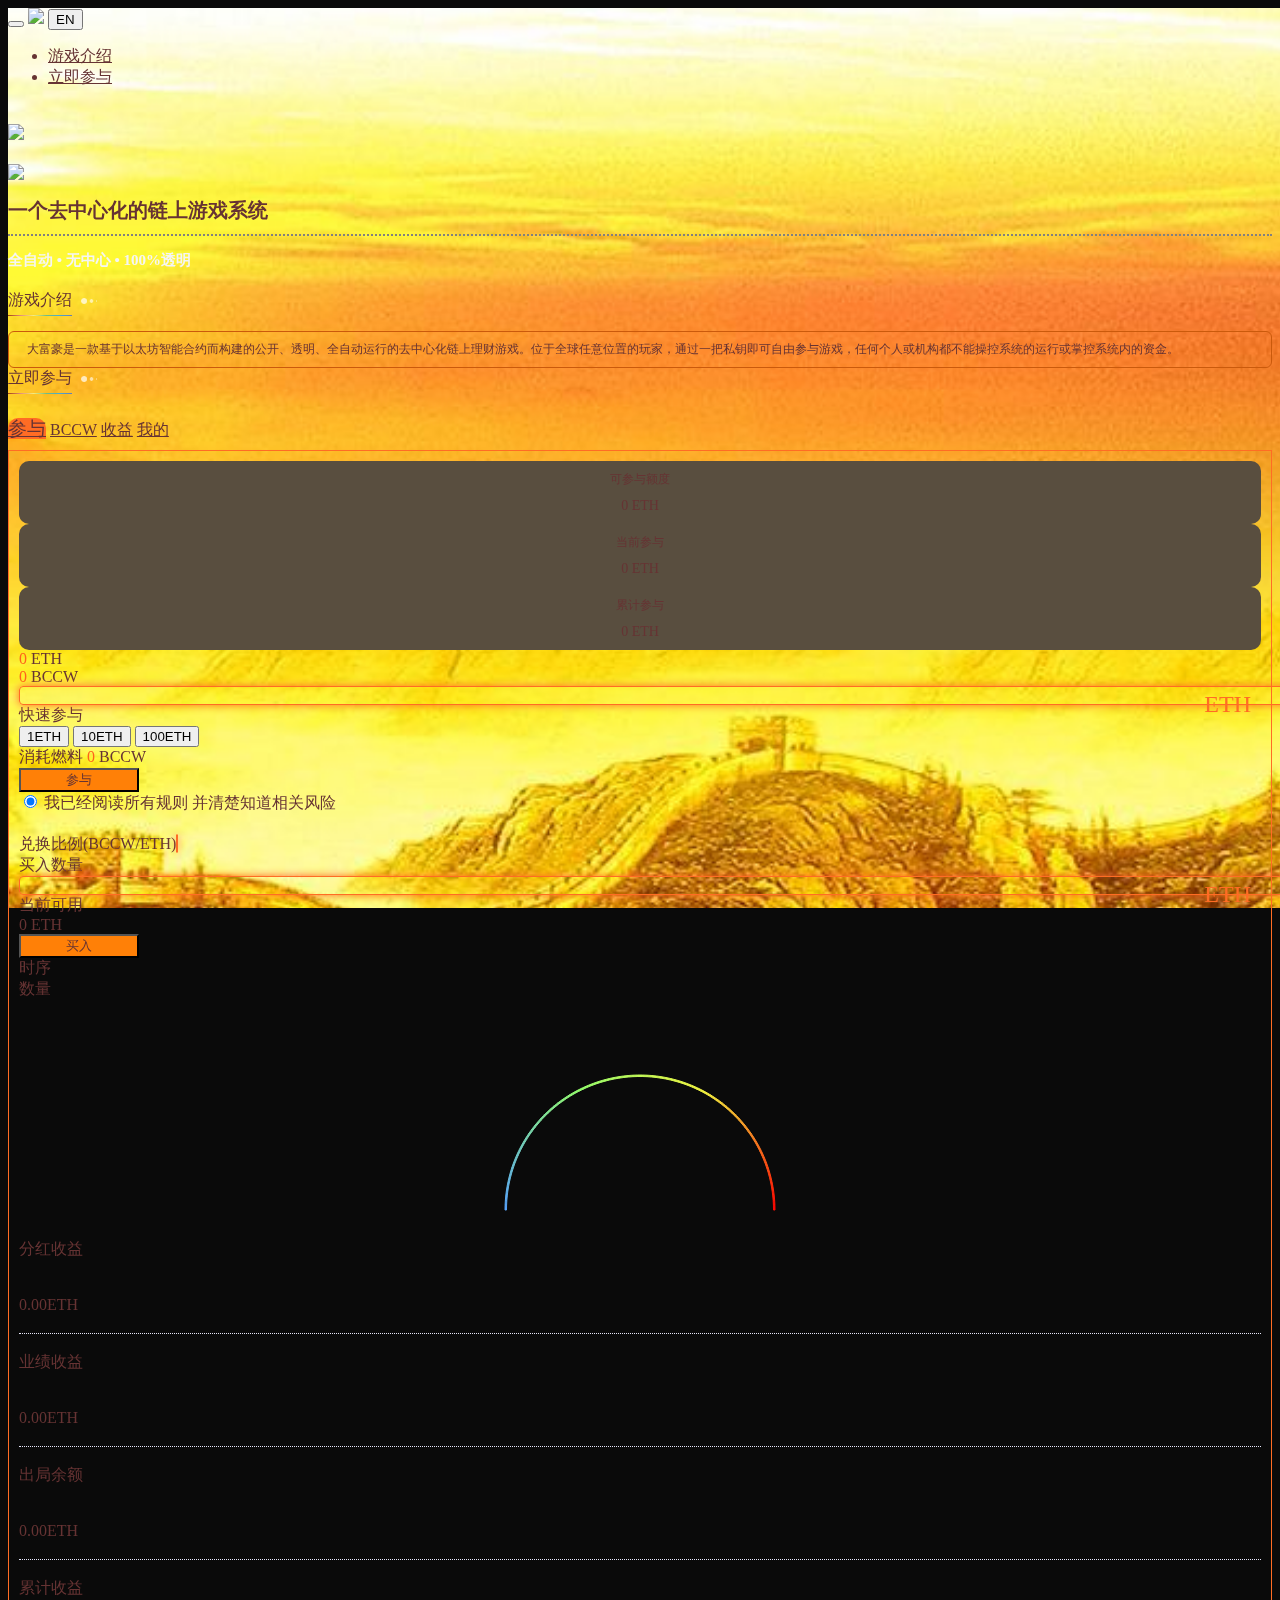
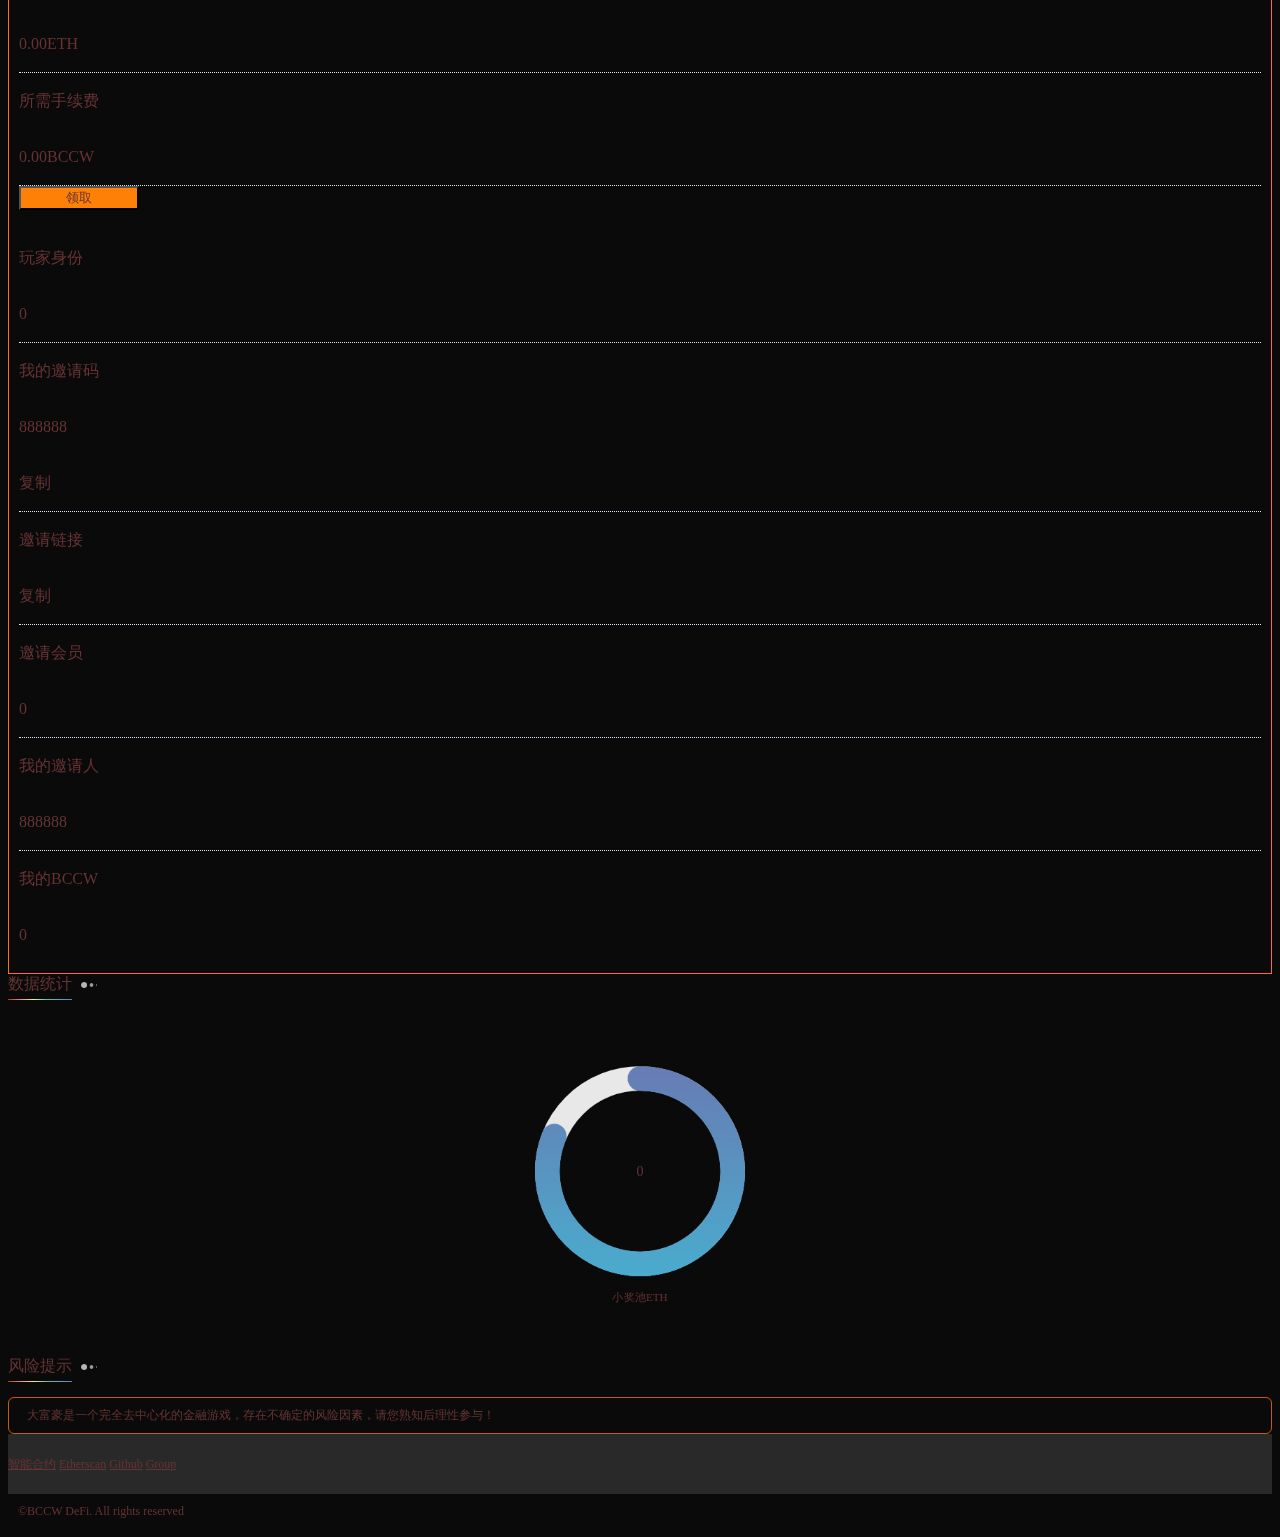
==== commit b9224d96: "* Change name." ====
--- a/index.html
+++ b/index.html
@@ -7,9 +7,9 @@
     <!-- Bootstrap CSS -->
     <link rel="stylesheet" href="bootstrap-4.4.1-dist/css/bootstrap.min.css">
     <link href="cssfont/remixicon.css" rel="stylesheet">
-    <link rel="stylesheet" href="css/index.css?v=33">
+    <link rel="stylesheet" href="css/index.css?v=35">
     <link rel="stylesheet" href="css/swiper.min.css">
-    <title>创链天下(Create chain world)-BCCW</title>
+    <title>大富豪(Create chain world)-BCCW</title>
 </head>
 <body>
 <nav class="navbar navbar-expand-lg navbar-dark bg-dark">
@@ -48,7 +48,7 @@
             <div class="titleLine"></div>
         </div>
     </div>
-    <div class="box" i18n="ui.about">创链天下是一款基于以太坊智能合约而构建的公开、透明、全自动运行的去中心化链上理财游戏。位于全球任意位置的玩家，通过一把私钥即可自由参与游戏，任何个人或机构都不能操控系统的运行或掌控系统内的资金。</div>
+    <div class="box" i18n="ui.about">大富豪是一款基于以太坊智能合约而构建的公开、透明、全自动运行的去中心化链上理财游戏。位于全球任意位置的玩家，通过一把私钥即可自由参与游戏，任何个人或机构都不能操控系统的运行或掌控系统内的资金。</div>
 </div>
 <div class="container navbar-eth mt-5 mb-3">
     <div class="text-center">
@@ -460,7 +460,7 @@
             <div class="titleLine"></div>
         </div>
     </div>
-    <div class="box" i18n="ui.waringDesc">创链天下是一个完全去中心化的金融游戏，存在不确定的风险因素，请您熟知后理性参与！</div>
+    <div class="box" i18n="ui.waringDesc">大富豪是一个完全去中心化的金融游戏，存在不确定的风险因素，请您熟知后理性参与！</div>
 </div>
 <div class="container d-flex justify-content-between link">
     <a href="contract.html" i18n="link.contract">智能合约</a>
@@ -471,8 +471,8 @@
 <div class="text-center" style="font-size: 12px;padding: 10px">&copy;BCCW DeFi. All rights reserved</div>
 <div id="about-cn" style="display: none">
     <div class="box" style="font-size: 12px;background-color: #0a0a0a;color: #fff">
-        <div>创链天下是一个完全去中心化的金融游戏，存在不确定的风险因素，请您熟知以下规则后理性参与：</div>
-        <p>一、创链天下风险准则：</p>
+        <div>大富豪是一个完全去中心化的金融游戏，存在不确定的风险因素，请您熟知以下规则后理性参与：</div>
+        <p>一、大富豪风险准则：</p>
         <ol>
             <li>不准向他人做任何形式的承诺和保障；</li>
             <li>不准夸大事实向他人宣传；</li>
@@ -481,14 +481,14 @@
             <li>充分了解以后方可与他人分享；</li>
             <li>不能破坏以上任何条例。</li>
         </ol>
-        <p>二、创链天下玩法规则：</p>
+        <p>二、大富豪玩法规则：</p>
         <ol>
             <li>每日静态分红比例由图灵算法决定；</li>
             <li>参与方式：100%ETH+5%BCCW；</li>
             <li>分红收益+推广收益3倍出局,需再次参与才能享受相关收益；</li>
             <li>小奖池约为每日上午8点开奖，由每天参与20ETH的5名随机玩家平均分配；</li>
             <li>大奖池倒计时36小时结束，奖励给最后500名玩家，第1名：100倍，第2-6倍：5倍，第7名以后3倍；</li>
-            <li>当创链天下出现系统性风险的时候，预警线将会做出提醒并根据预警线安全系数而决定到账额度；</li>
+            <li>当大富豪出现系统性风险的时候，预警线将会做出提醒并根据预警线安全系数而决定到账额度；</li>
         </ol>
     </div>
 </div>
--- a/css/index.css
+++ b/css/index.css
@@ -1,4 +1,4 @@
-body{background-color: #0a0a0a;color: #fff;}
+body{background-color: #0a0a0a;color: #663333;}
 body:before{
     position: fixed;
     content: "";
@@ -9,7 +9,7 @@
     height: 100vh;
     z-index: -1;
 }
-a{color: #fff;}
+a{color: #663333;}
 h1 {
     font-size: 20px;
     white-space: nowrap;
@@ -76,7 +76,7 @@
     flex-direction: column;
     -webkit-box-align: center;
     align-items: center;
-    color: #fff;
+    color: #663333;
     font-size: 12px;padding: 10px;}
 .PartnerList a img{width: 40px;}
 .PartnerList a span{display: block}
@@ -88,13 +88,13 @@
 .navbar-eth .nav-item {
     border-radius: 10px 10px 0 0;
     line-height: 2.5rem;
-    color: #fff;
+    color: #663333;
 }
 .text-purple{color: #ff621a
 }
-.navbar-eth .nav-item.active{background-color: #ff6c24;color: #fff;border-color: #ff6c24;font-size: 1.2rem}
+.navbar-eth .nav-item.active{background-color: #ff6c24;color: #663333;border-color: #ff6c24;font-size: 1.2rem}
 .navbar-eth .nav-item:hover{border: unset}
-.navbar-eth .tab-content{border: 1px solid #ff6c24;color: #fff;}
+.navbar-eth .tab-content{border: 1px solid #ff6c24;color: #663333;}
 .navbar-eth .tab-content .tab-pane{padding: 10px}
 
 .amount{position: relative}
@@ -108,13 +108,13 @@
     -webkit-box-shadow: 0 0 8px #ff6c24; /*点击input 外阴影*/
     -moz-box-shadow: 0 0 8px #ff6c24;
     box-shadow: 0 0 8px #ff6c24;
-    color: #fff!important;
+    color: #663333!important;
 }
 .input::-webkit-outer-spin-button, .input::-webkit-inner-spin-button { -webkit-appearance: none; }
 .input[type="number"]{ -moz-appearance: textfield; }
 .input:focus{ background-color: transparent }
 
-.btn-submit{min-width: 120px;background-color: #ff8007; color: #fff;}
+.btn-submit{min-width: 120px;background-color: #ff8007; color: #663333;}
 
 .income_list > div{border-bottom: 1px lavender dotted;line-height: 56px;font-size: 16px;}
 
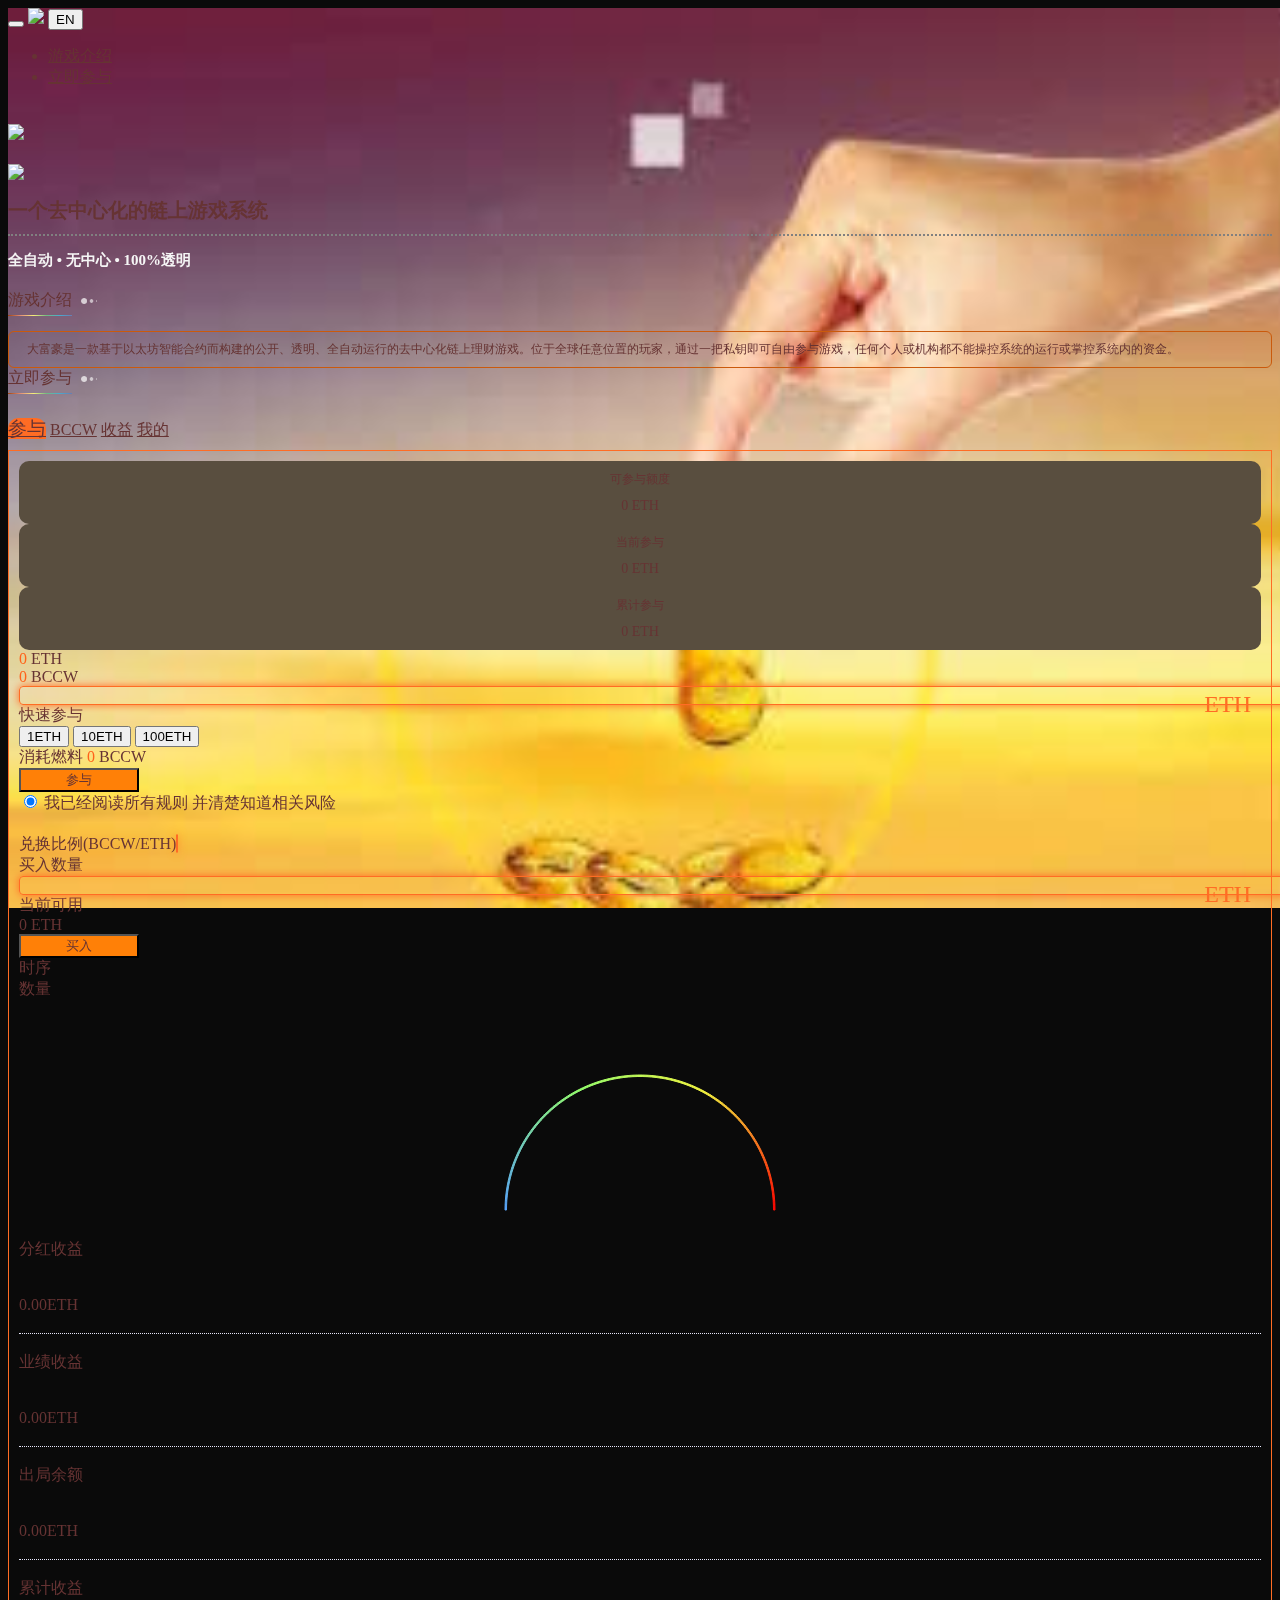
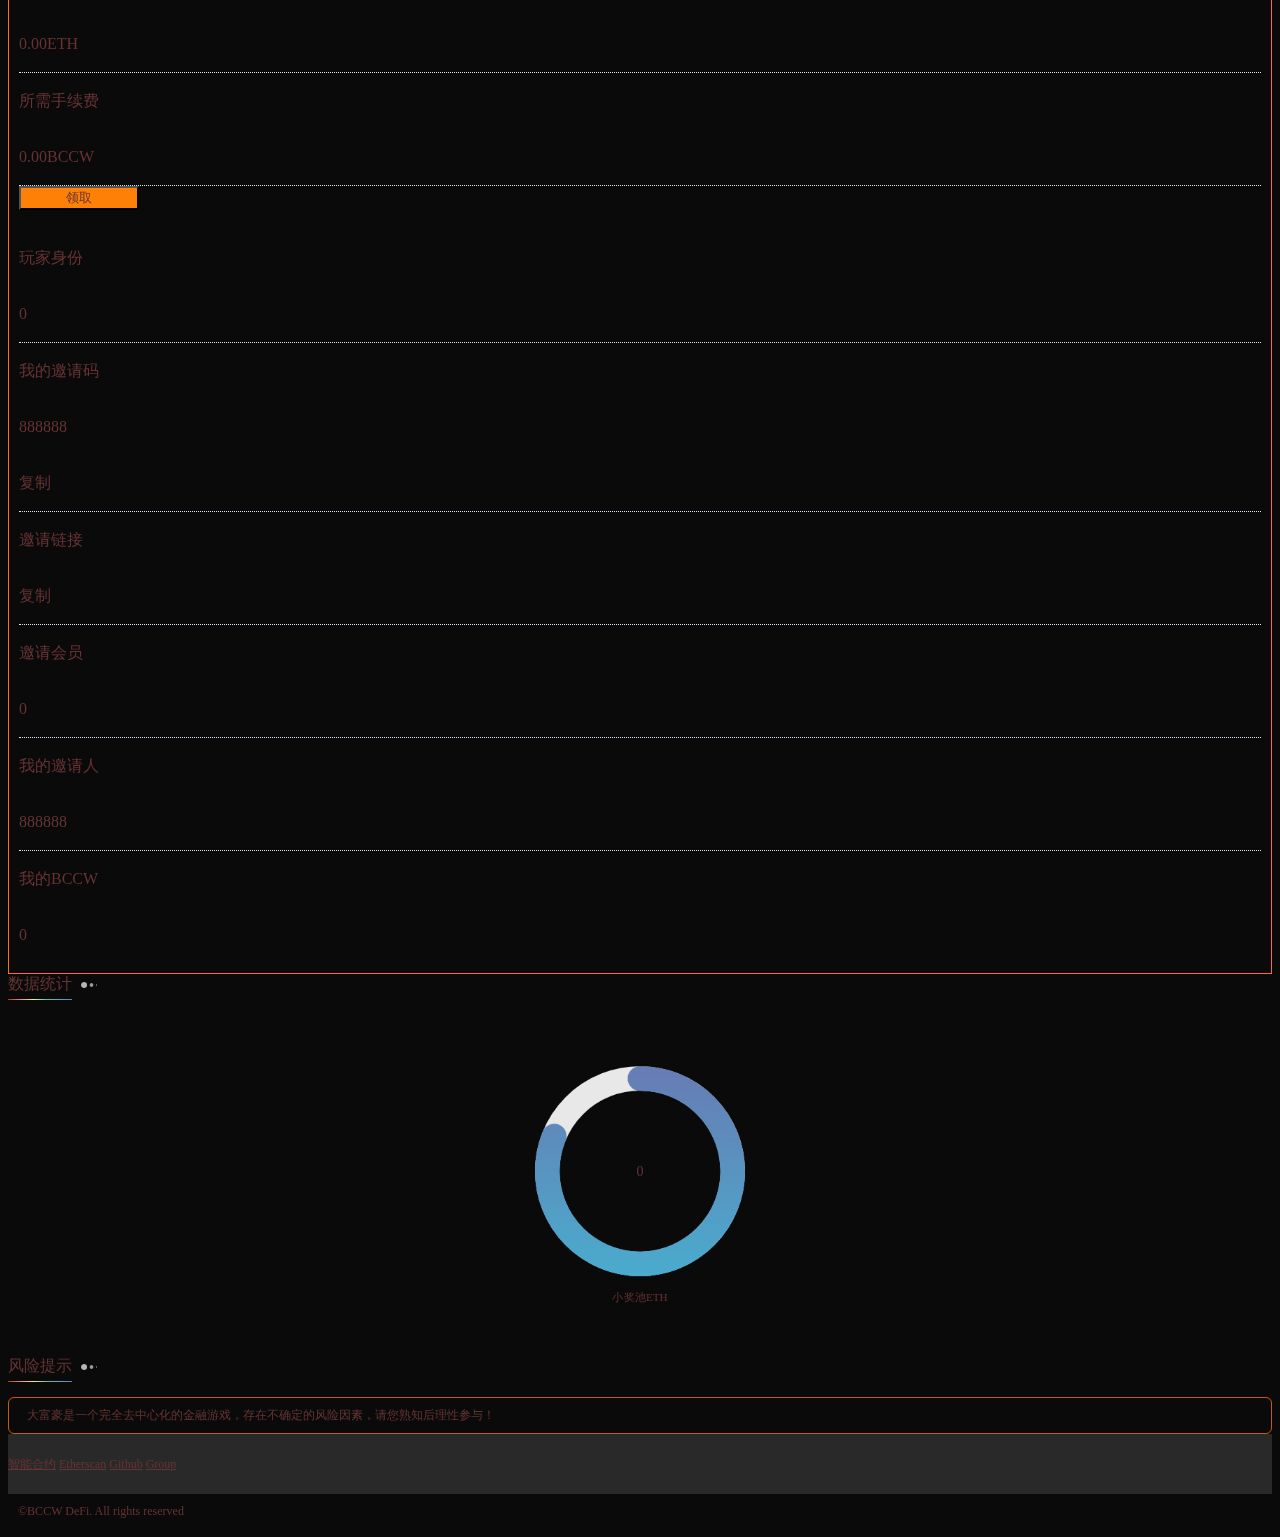
==== commit db8e9d28: "* Change bg.jpg" ====
--- a/index.html
+++ b/index.html
@@ -7,7 +7,7 @@
     <!-- Bootstrap CSS -->
     <link rel="stylesheet" href="bootstrap-4.4.1-dist/css/bootstrap.min.css">
     <link href="cssfont/remixicon.css" rel="stylesheet">
-    <link rel="stylesheet" href="css/index.css?v=35">
+    <link rel="stylesheet" href="css/index.css?v=36">
     <link rel="stylesheet" href="css/swiper.min.css">
     <title>大富豪(Create chain world)-BCCW</title>
 </head>
--- a/css/index.css
+++ b/css/index.css
@@ -2,7 +2,7 @@
 body:before{
     position: fixed;
     content: "";
-    background-image: url("../images/bg.jpg");
+    background-image: url("../images/bg.jpg?v=3");
     background-repeat: no-repeat;
     background-size: cover;
     width: 100vw;
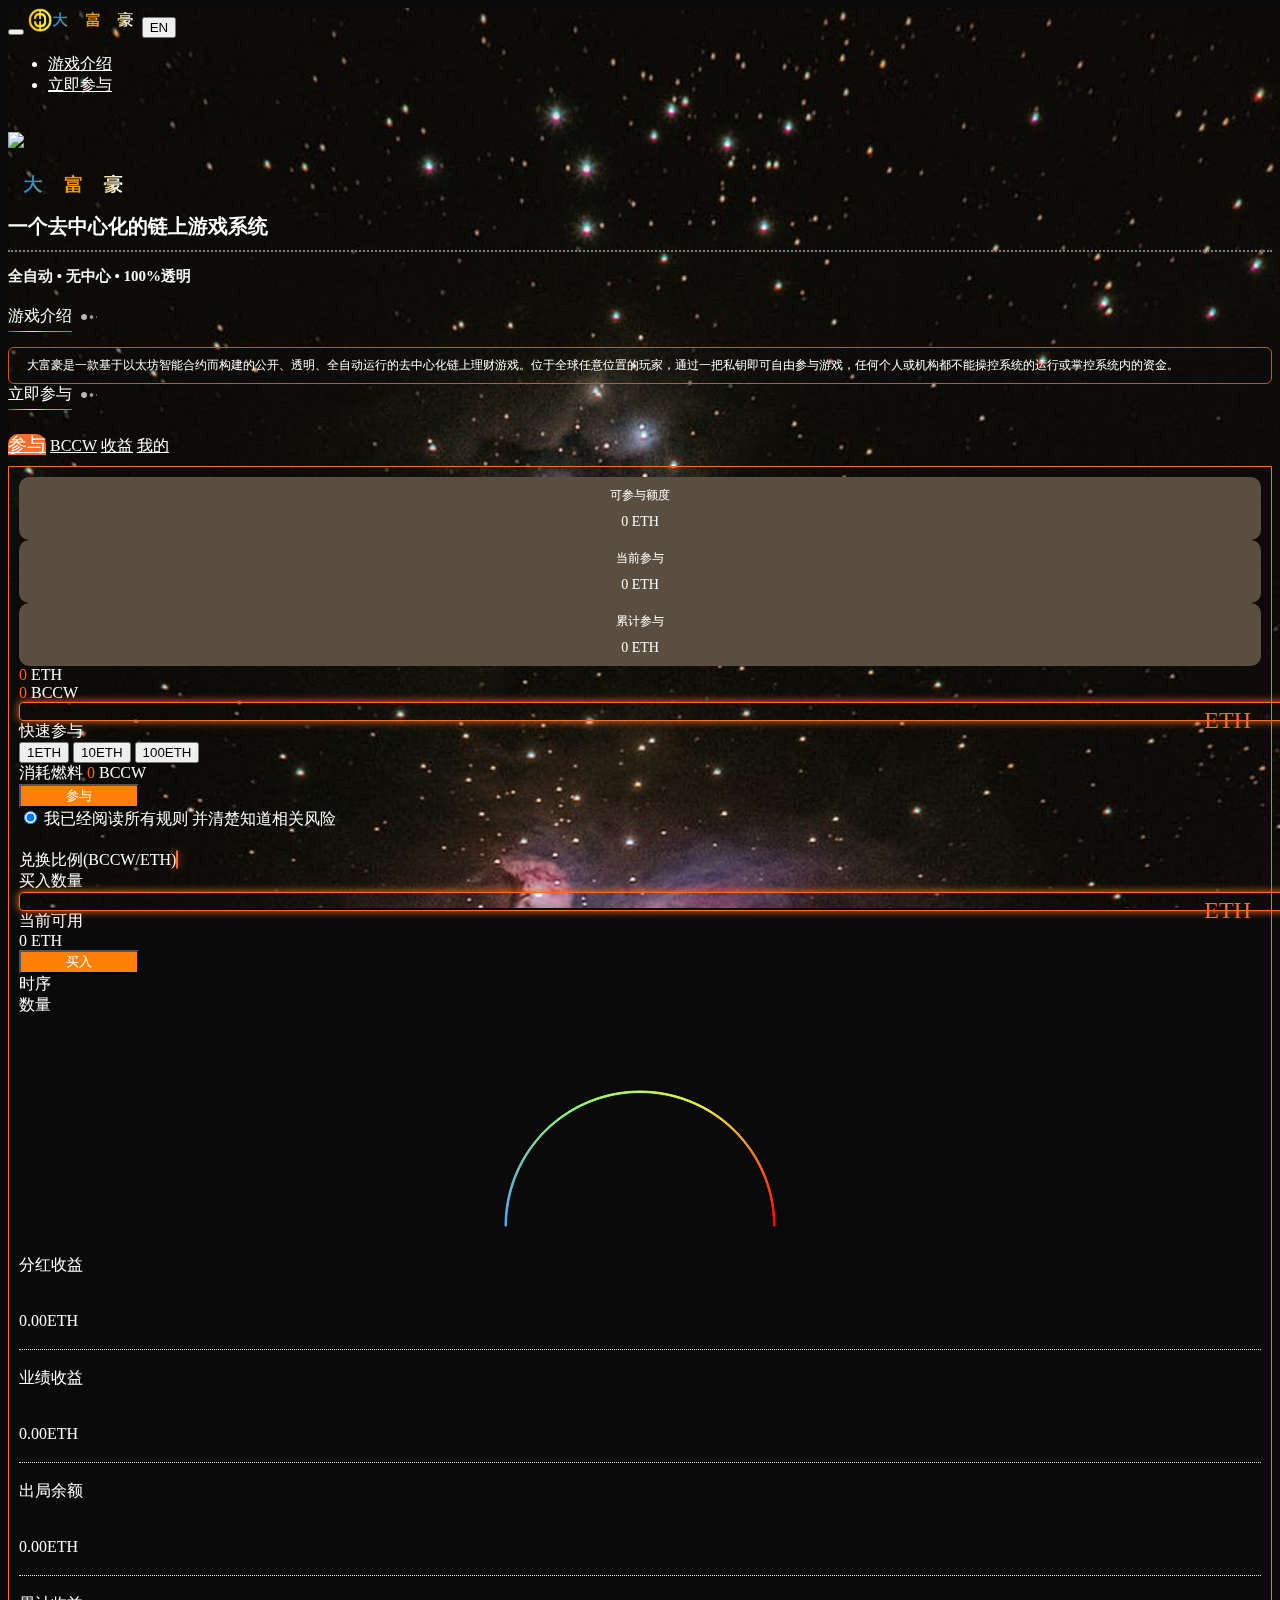
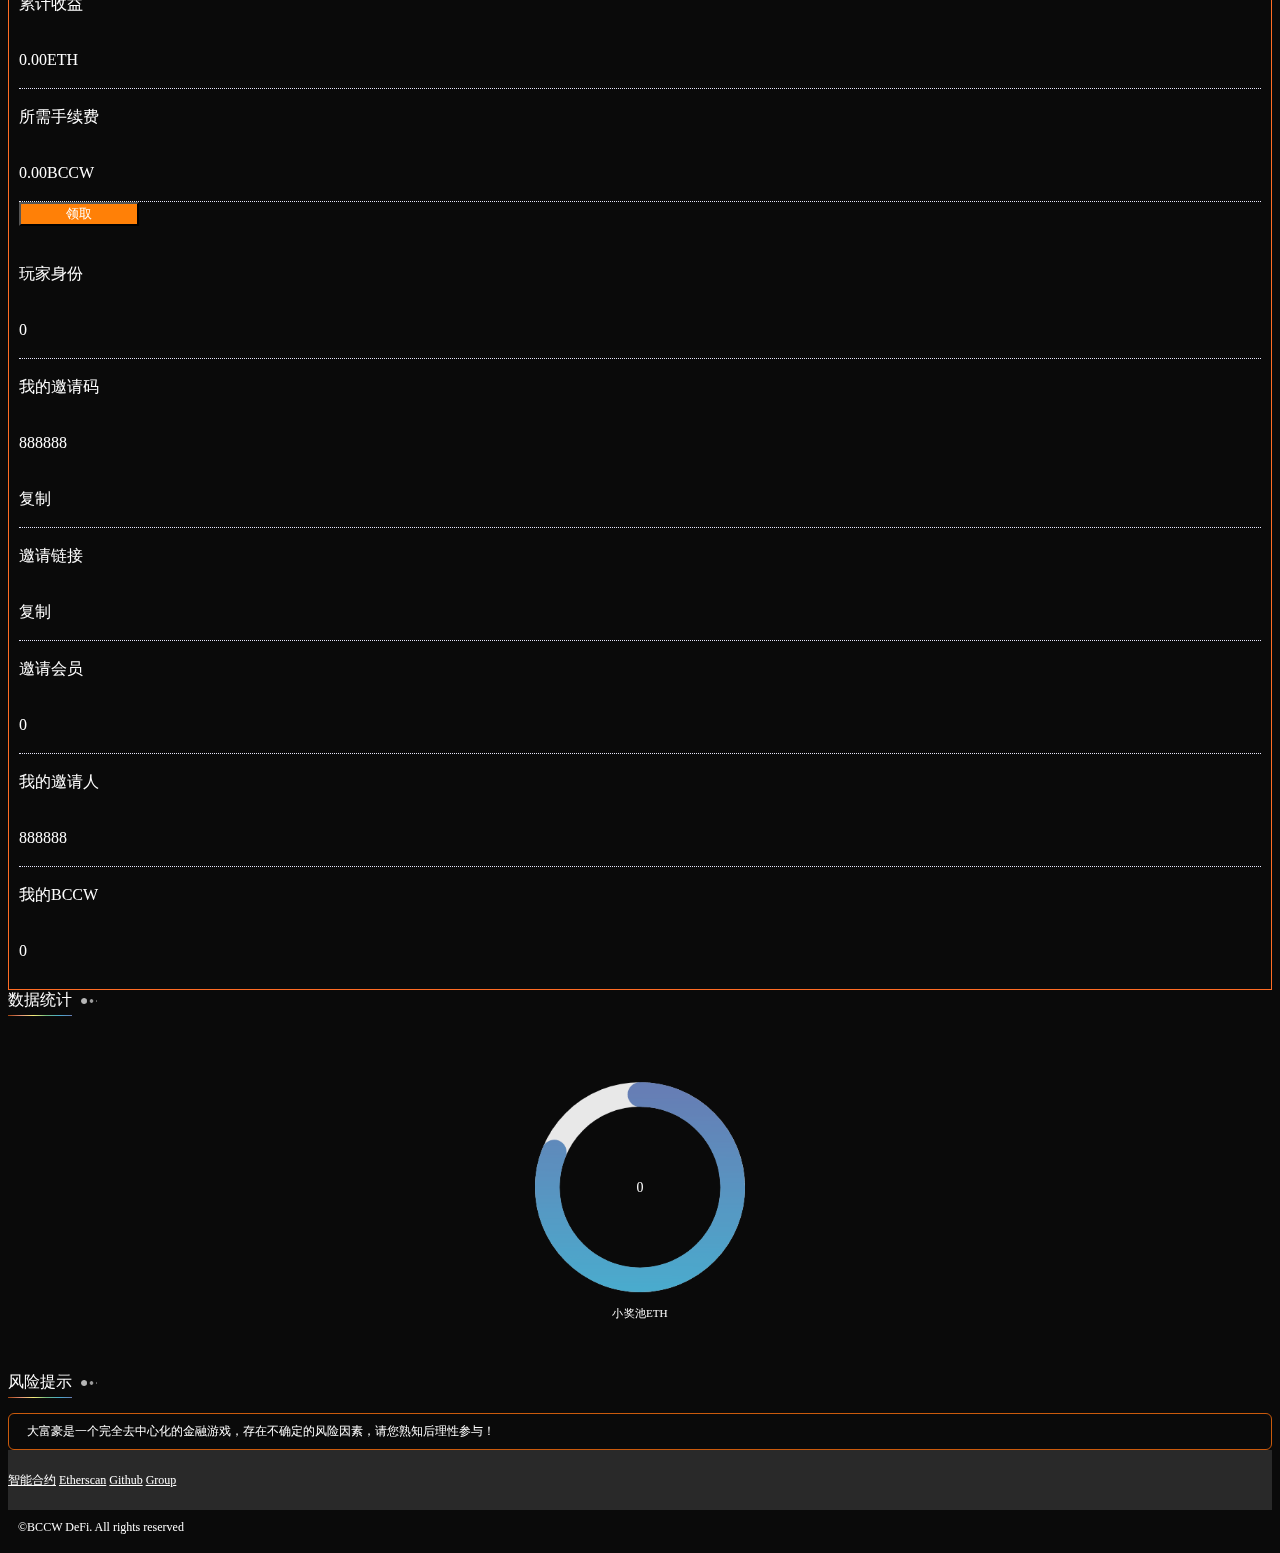
==== commit 1782cbb6: "reset" ====
--- a/index.html
+++ b/index.html
@@ -7,7 +7,7 @@
     <!-- Bootstrap CSS -->
     <link rel="stylesheet" href="bootstrap-4.4.1-dist/css/bootstrap.min.css">
     <link href="cssfont/remixicon.css" rel="stylesheet">
-    <link rel="stylesheet" href="css/index.css?v=36">
+    <link rel="stylesheet" href="css/index.css?v=340">
     <link rel="stylesheet" href="css/swiper.min.css">
     <title>大富豪(Create chain world)-BCCW</title>
 </head>
@@ -16,7 +16,7 @@
     <button class="navbar-toggler" type="button" data-toggle="collapse" data-target="#navbarColor01" aria-controls="navbarColor01" aria-expanded="false" aria-label="Toggle navigation">
         <span class="navbar-toggler-icon"></span>
     </button>
-    <a class="navbar-brand" href="#"><img src="images/logo.png?v1" height="24"></a>
+    <a class="navbar-brand" href="#"><img src="images/logo.png?v2" height="24"></a>
     <button class="btn btn-light" id="lang">EN</button>
     <div class="collapse navbar-collapse" id="navbarColor01">
         <ul class="navbar-nav mr-auto">
@@ -34,9 +34,9 @@
 </nav>
 
 <div class="container text-center">
-    <img src="images/shoupingLogo.png?v1" style="width: 72px;margin-top: 20px;">
+    <img src="images/shoupingLogo.png?v2" style="width: 72px;margin-top: 20px;">
     <div class="clearfix"></div>
-    <img src="images/ethTextEn.png?v1" style="margin-top: 20px;width: 128px;">
+    <img src="images/ethTextEn.png?v2" style="margin-top: 20px;width: 128px;">
     <div class="clearfix"></div>
     <h1 i18n="ui.title">一个去中心化的链上游戏系统</h1>
     <h3 i18n="ui.desc" style="margin-bottom: 20px">全自动 • 无中心 • 100%透明</h3>
--- a/css/index.css
+++ b/css/index.css
@@ -1,15 +1,15 @@
-body{background-color: #0a0a0a;color: #663333;}
+body{background-color: #0a0a0a;color: #fff;}
 body:before{
     position: fixed;
     content: "";
-    background-image: url("../images/bg.jpg?v=3");
+    background-image: url("../images/bg.jpg");
     background-repeat: no-repeat;
     background-size: cover;
     width: 100vw;
     height: 100vh;
     z-index: -1;
 }
-a{color: #663333;}
+a{color: #fff;}
 h1 {
     font-size: 20px;
     white-space: nowrap;
@@ -76,7 +76,7 @@
     flex-direction: column;
     -webkit-box-align: center;
     align-items: center;
-    color: #663333;
+    color: #fff;
     font-size: 12px;padding: 10px;}
 .PartnerList a img{width: 40px;}
 .PartnerList a span{display: block}
@@ -88,13 +88,13 @@
 .navbar-eth .nav-item {
     border-radius: 10px 10px 0 0;
     line-height: 2.5rem;
-    color: #663333;
+    color: #fff;
 }
 .text-purple{color: #ff621a
 }
-.navbar-eth .nav-item.active{background-color: #ff6c24;color: #663333;border-color: #ff6c24;font-size: 1.2rem}
+.navbar-eth .nav-item.active{background-color: #ff6c24;color: #fff;border-color: #ff6c24;font-size: 1.2rem}
 .navbar-eth .nav-item:hover{border: unset}
-.navbar-eth .tab-content{border: 1px solid #ff6c24;color: #663333;}
+.navbar-eth .tab-content{border: 1px solid #ff6c24;color: #fff;}
 .navbar-eth .tab-content .tab-pane{padding: 10px}
 
 .amount{position: relative}
@@ -108,13 +108,13 @@
     -webkit-box-shadow: 0 0 8px #ff6c24; /*点击input 外阴影*/
     -moz-box-shadow: 0 0 8px #ff6c24;
     box-shadow: 0 0 8px #ff6c24;
-    color: #663333!important;
+    color: #fff!important;
 }
 .input::-webkit-outer-spin-button, .input::-webkit-inner-spin-button { -webkit-appearance: none; }
 .input[type="number"]{ -moz-appearance: textfield; }
 .input:focus{ background-color: transparent }
 
-.btn-submit{min-width: 120px;background-color: #ff8007; color: #663333;}
+.btn-submit{min-width: 120px;background-color: #ff8007; color: #fff;}
 
 .income_list > div{border-bottom: 1px lavender dotted;line-height: 56px;font-size: 16px;}
 
